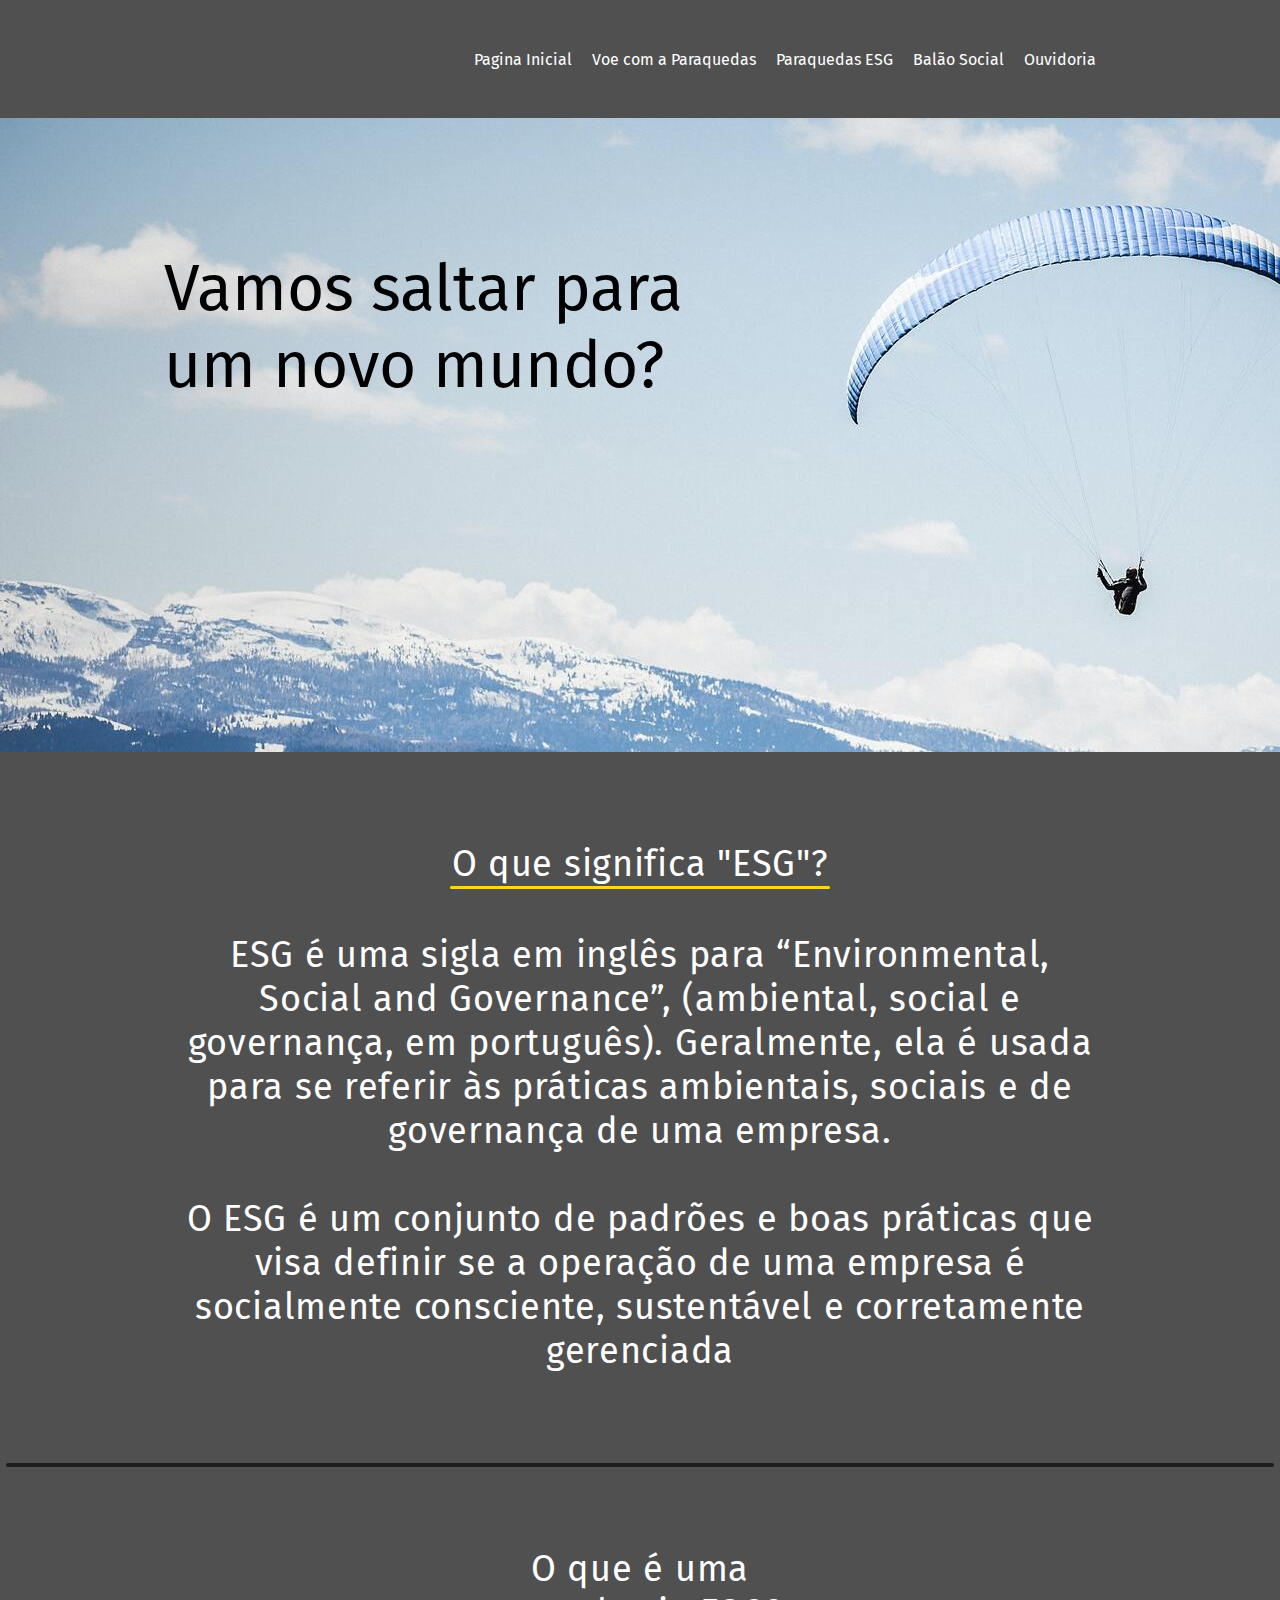
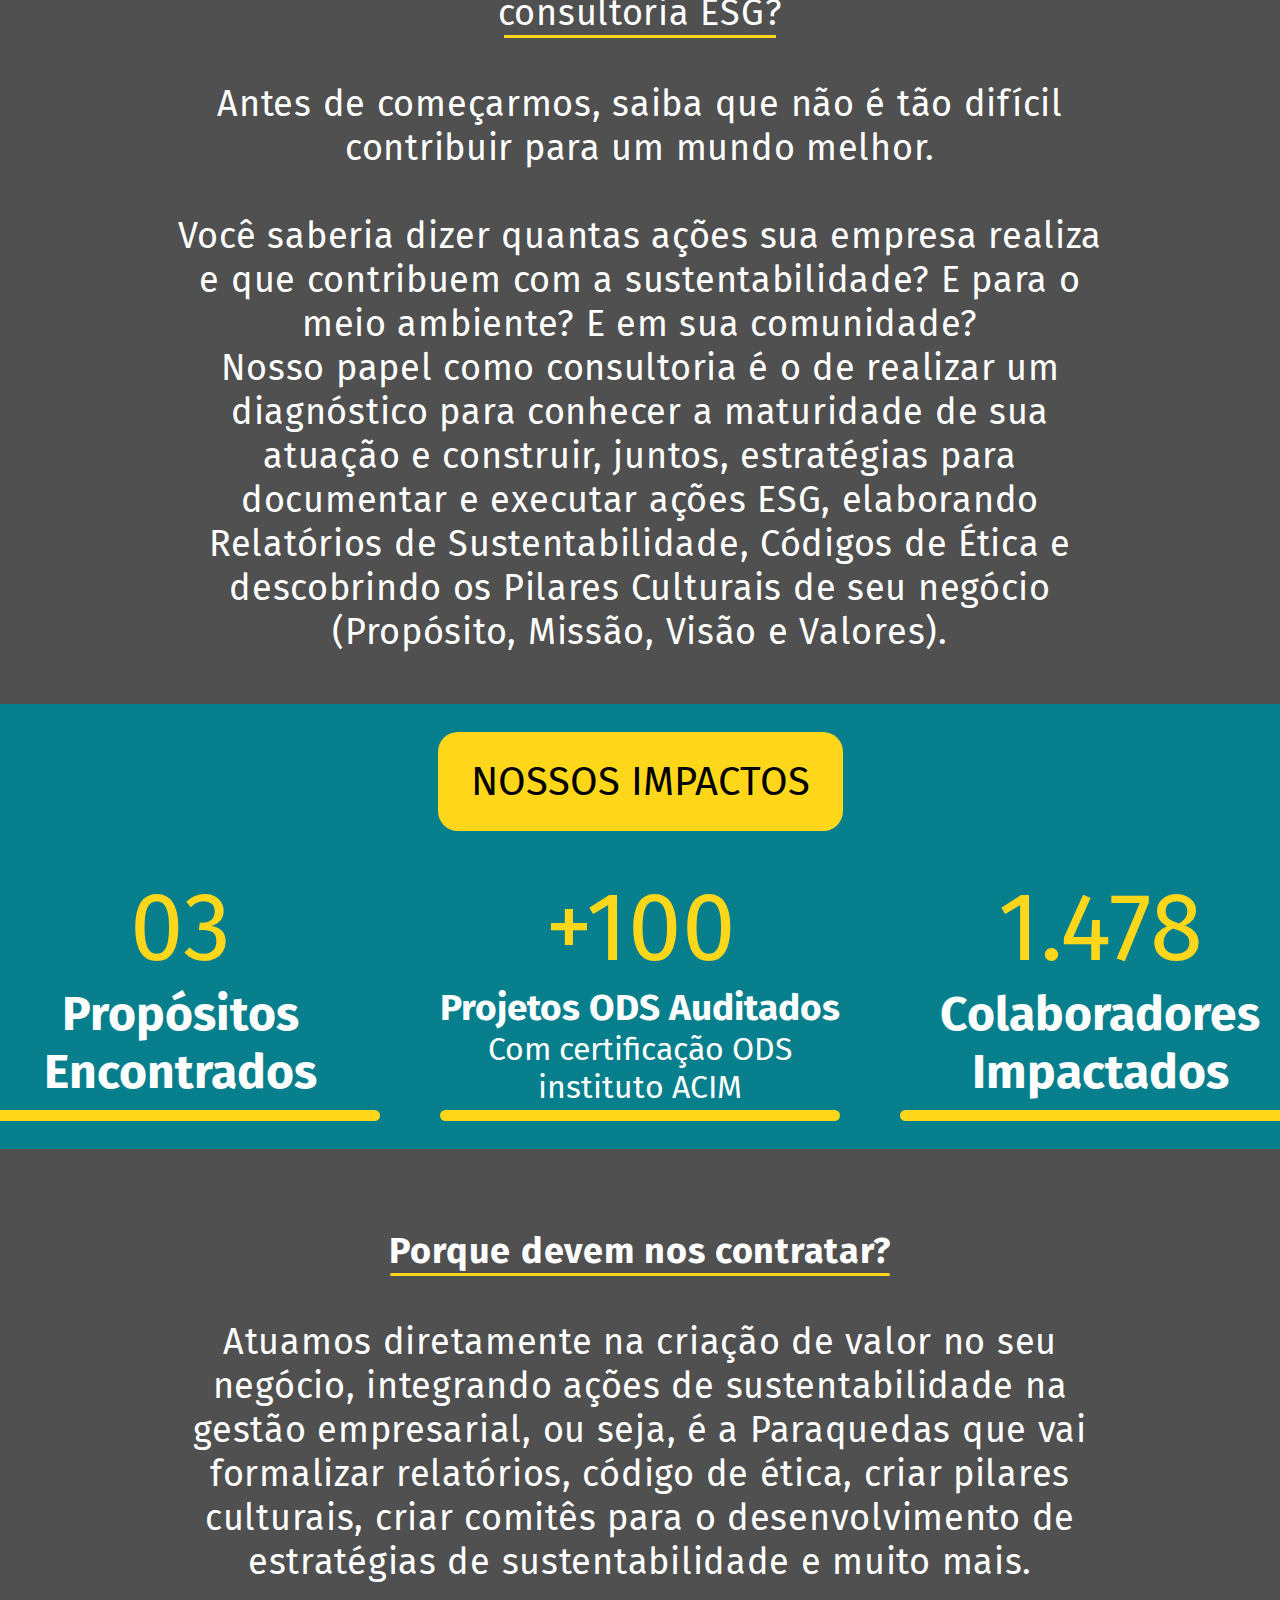
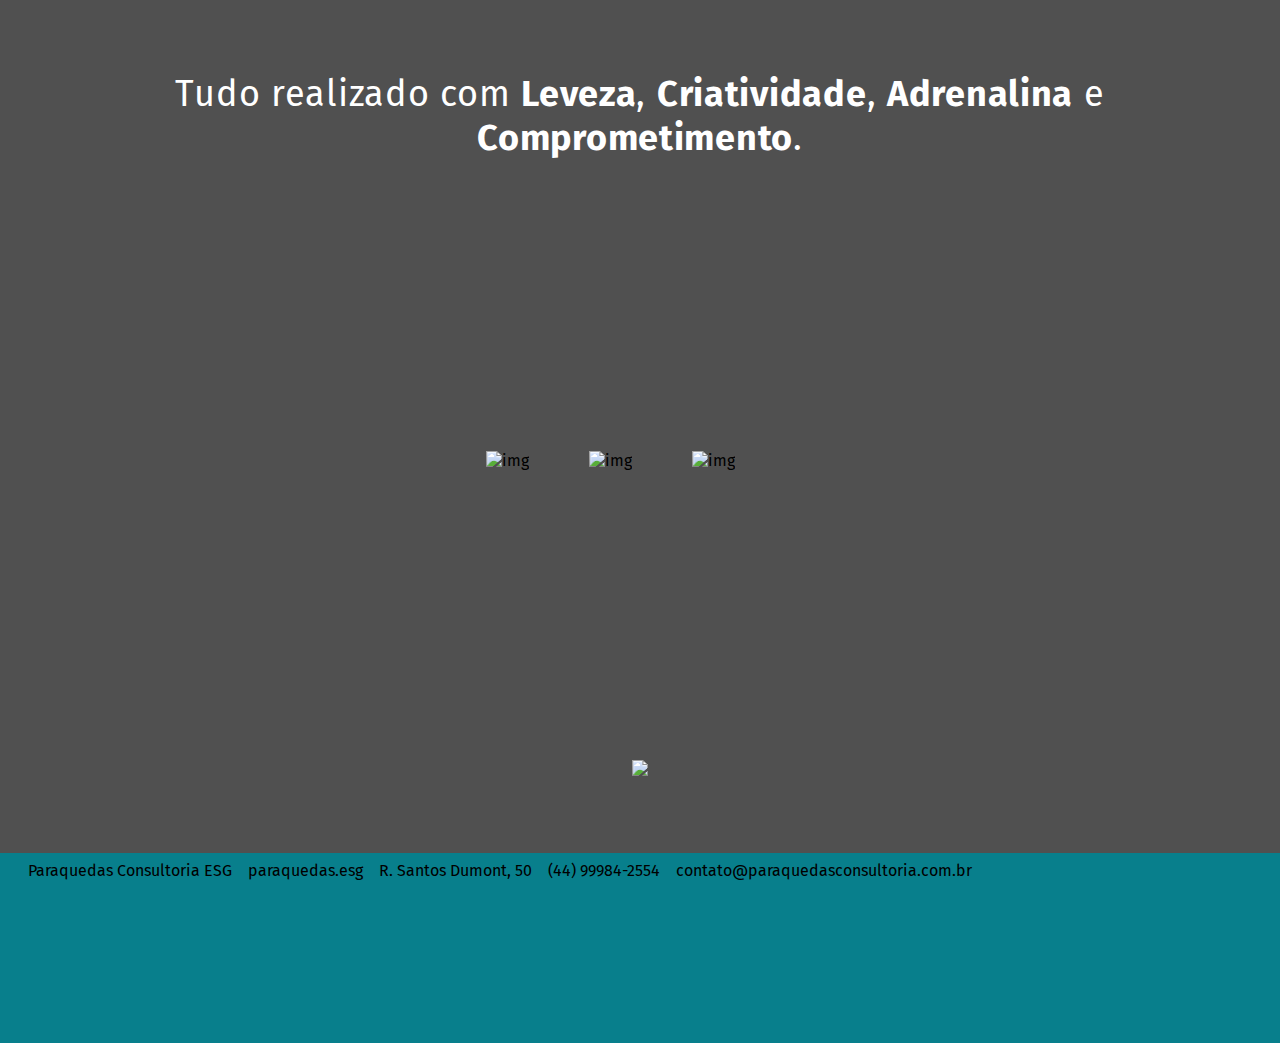
==== index.html @ a4d6043f "Update index.html" ====
<!DOCTYPE html>
<html lang="en">
  <head>
    <meta charset="UTF-8" />
    <meta name="viewport" content="width=device-width, initial-scale=1.0" />
    <title>Página Inicial</title>
    <link
      rel="icon"
      type="images/x-icon"
      href="/img/teste-removebg-preview.png"
    />
    <link rel="stylesheet" type="text/css" href="script/css/style.css" />
    <link
      href="https://fonts.googleapis.com/css?family=Fira Sans"
      rel="stylesheet"
    />
    <script src="https://cdnjs.cloudflare.com/ajax/libs/tiny-slider/2.9.4/min/tiny-slider.js"></script>

    <script
      src="https://cdnjs.cloudflare.com/ajax/libs/tiny-slider/2.9.4/min/tiny-slider.js"
      integrity="sha512-j+F4W//4Pu39at5I8HC8q2l1BNz4OF3ju39HyWeqKQagW6ww3ZF9gFcu8rzUbyTDY7gEo/vqqzGte0UPpo65QQ=="
      crossorigin="anonymous"
      referrerpolicy="no-referrer"
    ></script>
    <link
      rel="stylesheet"
      href="https://cdnjs.cloudflare.com/ajax/libs/tiny-slider/2.9.4/tiny-slider.css"
    />
  </head>

  <body>
    <script src="/script/js/script.js"></script>
    <header>
      <table>
        <tr>
          <td>Pagina Inicial</td>
          <td>Voe com a Paraquedas</td>
          <td>Paraquedas ESG</td>
          <td>Balão Social</td>
          <td>Ouvidoria</td>
        </tr>
      </table>
    </header>

    <div class="imgParaq2">
      <img src="/img/imgParaq2.jpg" />
      <label id="textoParaq2"
        >Vamos saltar para <br />
        um novo mundo?</label
      >
    </div>

    <div class="textoOqESG">
      <p>
        <span class="oqESG"> O que significa "ESG"?</span>
        <span class="underlineOqESG"></span> <br />
        ESG é uma sigla em inglês para “Environmental, Social and Governance”,
        (ambiental, social e governança, em português). Geralmente, ela é usada
        para se referir às práticas ambientais, sociais e de governança de uma
        empresa. <br /><br />
        O ESG é um conjunto de padrões e boas práticas que visa definir se a
        operação de uma empresa é socialmente consciente, sustentável e
        corretamente gerenciada
      </p>
    </div>

    <div class="espacador"></div>

    <div class="textoConsultESG">
      <p>
        <span class="oqESG">
          O que é uma <br />
          consultoria ESG?</span
        >
        <span class="underlineConsultESG"></span> <br />
        Antes de começarmos, saiba que não é tão difícil contribuir para um
        mundo melhor.<br /><br />
        Você saberia dizer quantas ações sua empresa realiza e que contribuem
        com a sustentabilidade? E para o meio ambiente? E em sua comunidade?<br />Nosso
        papel como consultoria é o de realizar um diagnóstico para conhecer a
        maturidade de sua atuação e construir, juntos, estratégias para
        documentar e executar ações ESG, elaborando Relatórios de
        Sustentabilidade, Códigos de Ética e descobrindo os Pilares Culturais de
        seu negócio (Propósito, Missão, Visão e Valores).
      </p>
    </div>

    <div class="impactos">
      <div class="recAmarelo">
        <!-- retangulo amarelo-->
        <div class="titRec">NOSSOS IMPACTOS</div>
        <!--titulo do retangulo-->
      </div>
      <div class="espacadores">
        <div class="espacadorImpac1">
          <div class="numeros1">03</div>
          <div class="infoNumeros1">Propósitos Encontrados</div>
        </div>
        <div class="espacadorImpac2">
          <div class="numeros2">+100</div>
          <div class="infoNumeros2">
            <span class="tamanhoFonte1">Projetos ODS Auditados<br /></span>
            <span class="tamanhoFonte2"
              >Com certificação ODS instituto ACIM</span
            >
          </div>
        </div>
        <div class="espacadorImpac3">
          <div class="numeros3">1.478</div>
          <div class="infoNumeros3">Colaboradores Impactados</div>
        </div>
      </div>
    </div>
    <div class="pqContratar">
      <p>
        <span class="oqESG"> <b>Porque devem nos contratar?</b></span>
        <span class="underlinePqContratar"></span><br />
        Atuamos diretamente na criação de valor no seu negócio, integrando ações
        de sustentabilidade na gestão empresarial, ou seja, é a Paraquedas que
        vai formalizar relatórios, código de ética, criar pilares culturais,
        criar comitês para o desenvolvimento de estratégias de sustentabilidade
        e muito mais.<br /><br /><br />
        Tudo realizado com <b>Leveza</b>, <b>Criatividade</b>,
        <b>Adrenalina</b> e <b>Comprometimento</b>.
      </p>
    </div>

      <div class="carousel">
        <img src="/img/avaliacaoCasaSold.png" alt="img" />
        <img src="/img/avaliacaoTerapeutas.png" alt="img" />
        <img src="/img/avaliacaoRoup.png" alt="img" />
      </div>

    <div class="nossosClientes">
      <img src="/img/clientes.png">
    </div>

    <footer>
      <table>
        <tr class="footer">
          <td>Paraquedas Consultoria ESG</td>
          <td>paraquedas.esg</td>
          <td>R. Santos Dumont, 50</td>
          <td>(44) 99984-2554</td>
          <td>contato@paraquedasconsultoria.com.br</td>
        </tr>
      </table>
    </footer>
  </body>
</html>
---- script/css/style.css ----
* {
  margin: 0;
  padding: 0;
  font-family: Fira Sans;
  box-sizing: border-box;
}

html {
  background-color: #505050;
}

header {
  background-color: #505050;
  width: 100%;
  height: 118px;
  align-items: center;
  justify-content: flex-end;
  display: flex;
  color: #fff;
}

.imgParaq2 {
  width: 100%;
  height: 634px;
  overflow: hidden;
}

#textoParaq2 {
  position: absolute;
  font-size: 64px;
  left: 164px;
  top: 250px;
}

table {
  border-collapse: separate;
  border-spacing: 20px 0;
  margin: 0 164px 0 0;
  font-size: 16px;
}

.textoOqESG {
  display: flex;
  width: auto;
  height: auto;
  flex-direction: column;
  justify-content: center;
  flex-shrink: 0;
  color: #fff;
  text-align: center;
  font-size: 36px;
  font-style: normal;
  font-weight: 400;
  line-height: normal;
  letter-spacing: 0.72px;
  margin-top: 80px;
  margin-bottom: auto;
  margin-right: 163px;
  margin-left: 163px;
  display: inline-block; /* Faz com que a div se ajuste ao conteúdo interno */
  padding: 10px; /* Adicione preenchimento para afastar a borda do texto */
}

.underlineOqESG {
  background-color: #ffd71a;
  width: 380px;
  height: 3px;
  display: flex;
  margin: 0 auto;
  border-radius: 90px;
}

.underlinePqContratar {
  background-color: #ffd71a;
  width: 500px;
  height: 3px;
  display: flex;
  margin: 0 auto;
  border-radius: 90px;
}

.textoConsultESG,
.pqContratar {
  display: flex;
  width: auto;
  height: auto;
  flex-direction: column;
  justify-content: center;
  flex-shrink: 0;
  color: #fff;
  text-align: center;
  font-size: 36px;
  font-style: normal;
  font-weight: 400;
  line-height: normal;
  letter-spacing: 0.72px;
  margin-top: 80px;
  margin-bottom: auto;
  margin-right: 163px;
  margin-left: 163px;
}

.espacador {
  background: #1d1d1d;
  width: 1268px;
  height: 4px;
  flex-shrink: 0;
  margin: 80px auto; /* Adicione margem superior e inferior igual para centralizar */
  border-radius: 90px;
}

.underlineConsultESG {
  background-color: #ffd71a;
  width: 272px;
  height: 3px;
  display: flex;
  margin: 0 auto;
}

.impactos {
  background: #087f8c;
  width: auto;
  height: 445px;
  display: flex;
  flex-direction: column;
  align-items: center;
  position: relative;
  margin-top: 50px;
}

.titRec {
  text-align: center;
  font-size: 40px;
}

.recAmarelo {
  background: #ffd71a;
  width: 405px;
  height: 99px;
  border-radius: 20px;
  display: flex;
  margin: 0 auto;
  margin-top: 28px;
  justify-content: center;
  align-items: center;
}

.numeros1,
.numeros2,
.numeros3 {
  color: #ffd71a;
  font-size: 96px;
  margin-top: -240px;
}

.infoNumeros1,
.infoNumeros3 {
  color: #fff;
  font-size: 48px;
  font-weight: 700;
}

.infoNumeros2 {
  color: #fff;
  font-family: Fira Sans;
  font-size: 32px;
}

.tamanhoFonte1 {
  color: #fff;
  font-weight: 700;
  font-size: 37px; /**/
  text-align: center;
}
/*color: #FFF;
text-align: center;
font-family: Fira Sans;
font-size: 48px;
font-style: normal;
font-weight: 700;
line-height: normal;*/

.tamanhoFonte2 {
  color: #fff;
  font-weight: 400;
  text-align: center;
}
/*color: #FFF;
font-family: Fira Sans;
font-size: 32px;
font-style: normal;
font-weight: 400;
line-height: normal;*/

/*por enquanto nao consesegui 
deixar as duas linhas centra-
lizadas e com o tamanho, mas 
acho q vai alargar muito o espacador
para fazer caber as informacoes e vai
deixar o resto estranho, relatar depois 
para o Henrique e Kellen*/

.espacadorImpac1,
.espacadorImpac2,
.espacadorImpac3 {
  width: 400px;
  height: 11px;
  background-color: #ffd71a;
  border-radius: 20px;
  text-align: center;
  border-bottom: 100px;
}

.espacadores {
  display: flex;
  justify-content: center;
  gap: 60px;
  position: absolute;
  bottom: 0;
}
.espacadores > * {
  margin-bottom: 28px;
}

.carousel {
  display: flex;
  justify-content: center;
  align-items: center;
  margin: 100px;
  height: 400px; /* Altura desejada (ajuste conforme necessário) */
}

.carousel img {
  max-width: 100%;
  max-height: 100%;
  margin-right: 60px;
}

.nossosClientes {
  display: flex;
  justify-content: center;
  align-items: center;
  height: 90%; /* Altura desejada (ajuste conforme necessário) */
}

.nossosClientes img {
  max-width: 100%;
  max-height: 100%;
}

footer {
  background-color: #087f8c;
  width: auto;
  height: 190px;
  text-align: center;
  margin-top: 77px;
}

.footer {
  display: flex;
  flex-direction: row;
  align-items: center;
}

.footer td {
  padding: 8px; /* Ajuste conforme necessário */
}
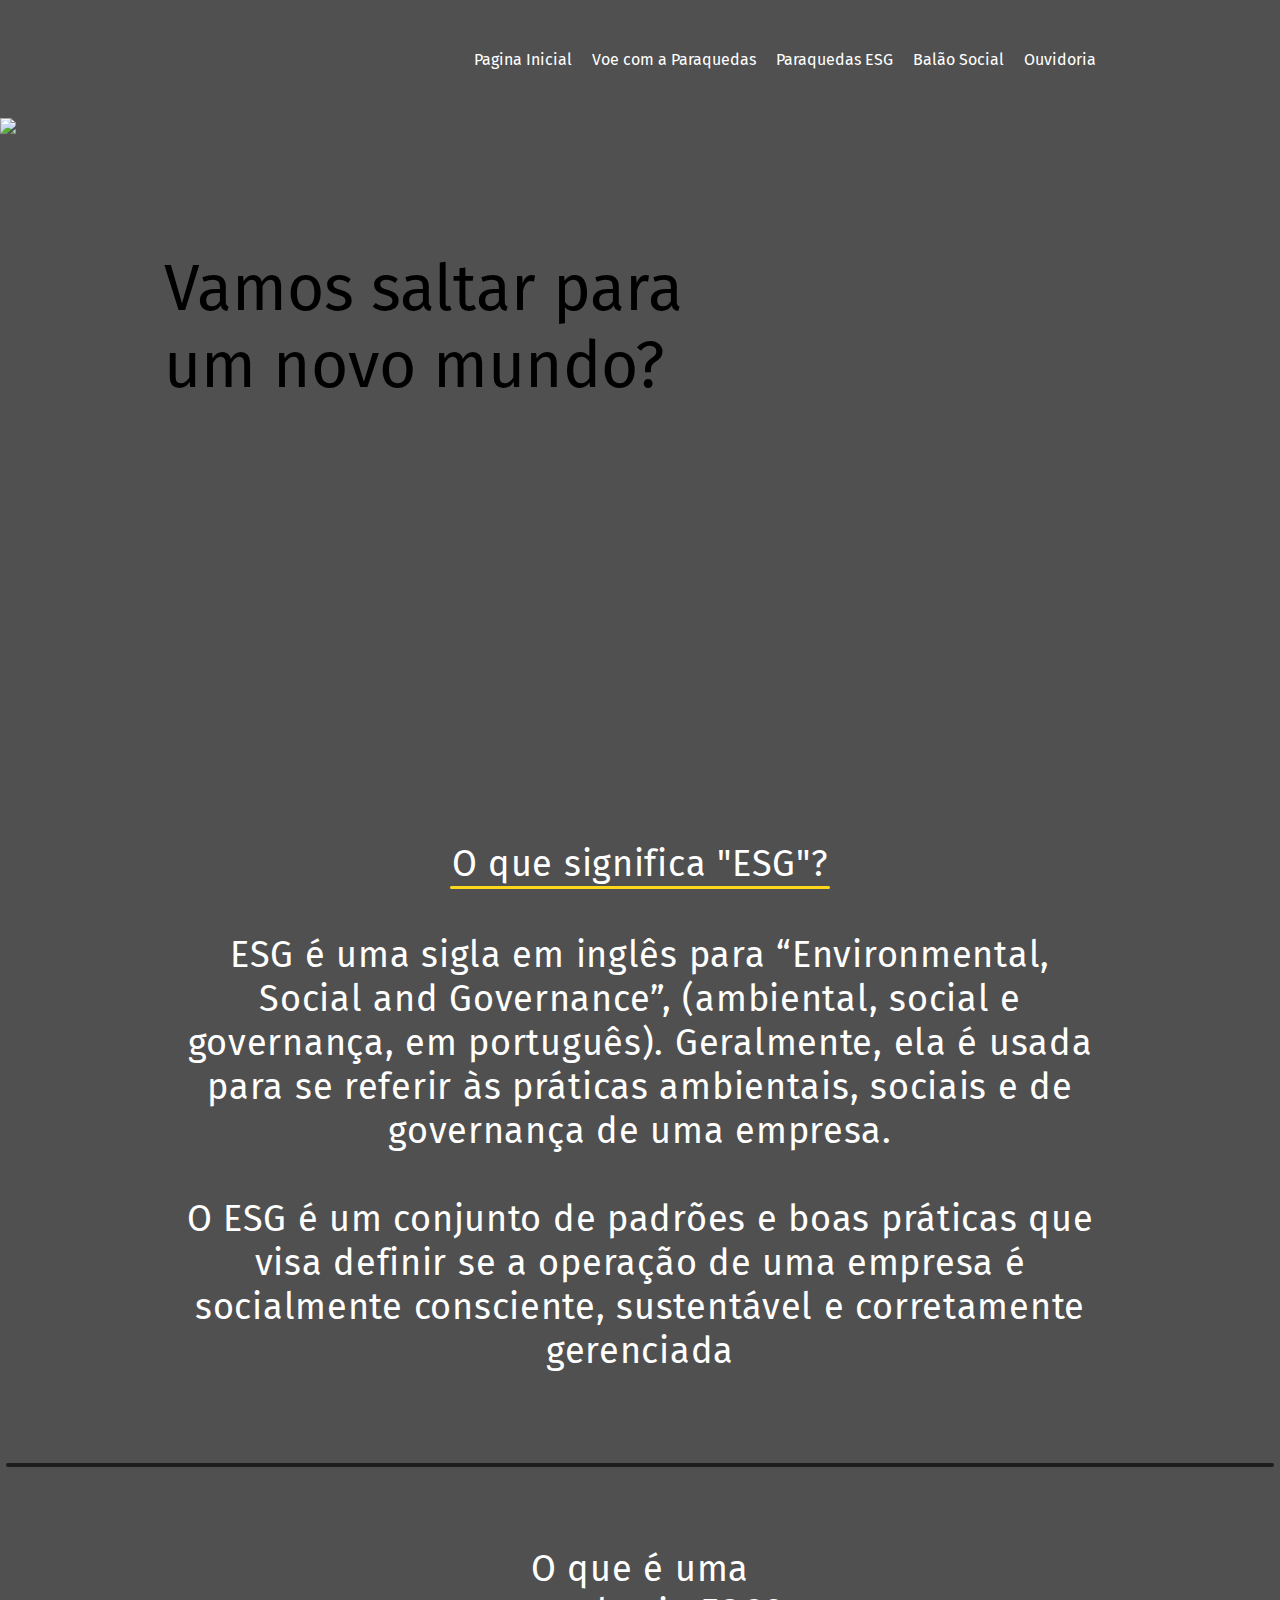
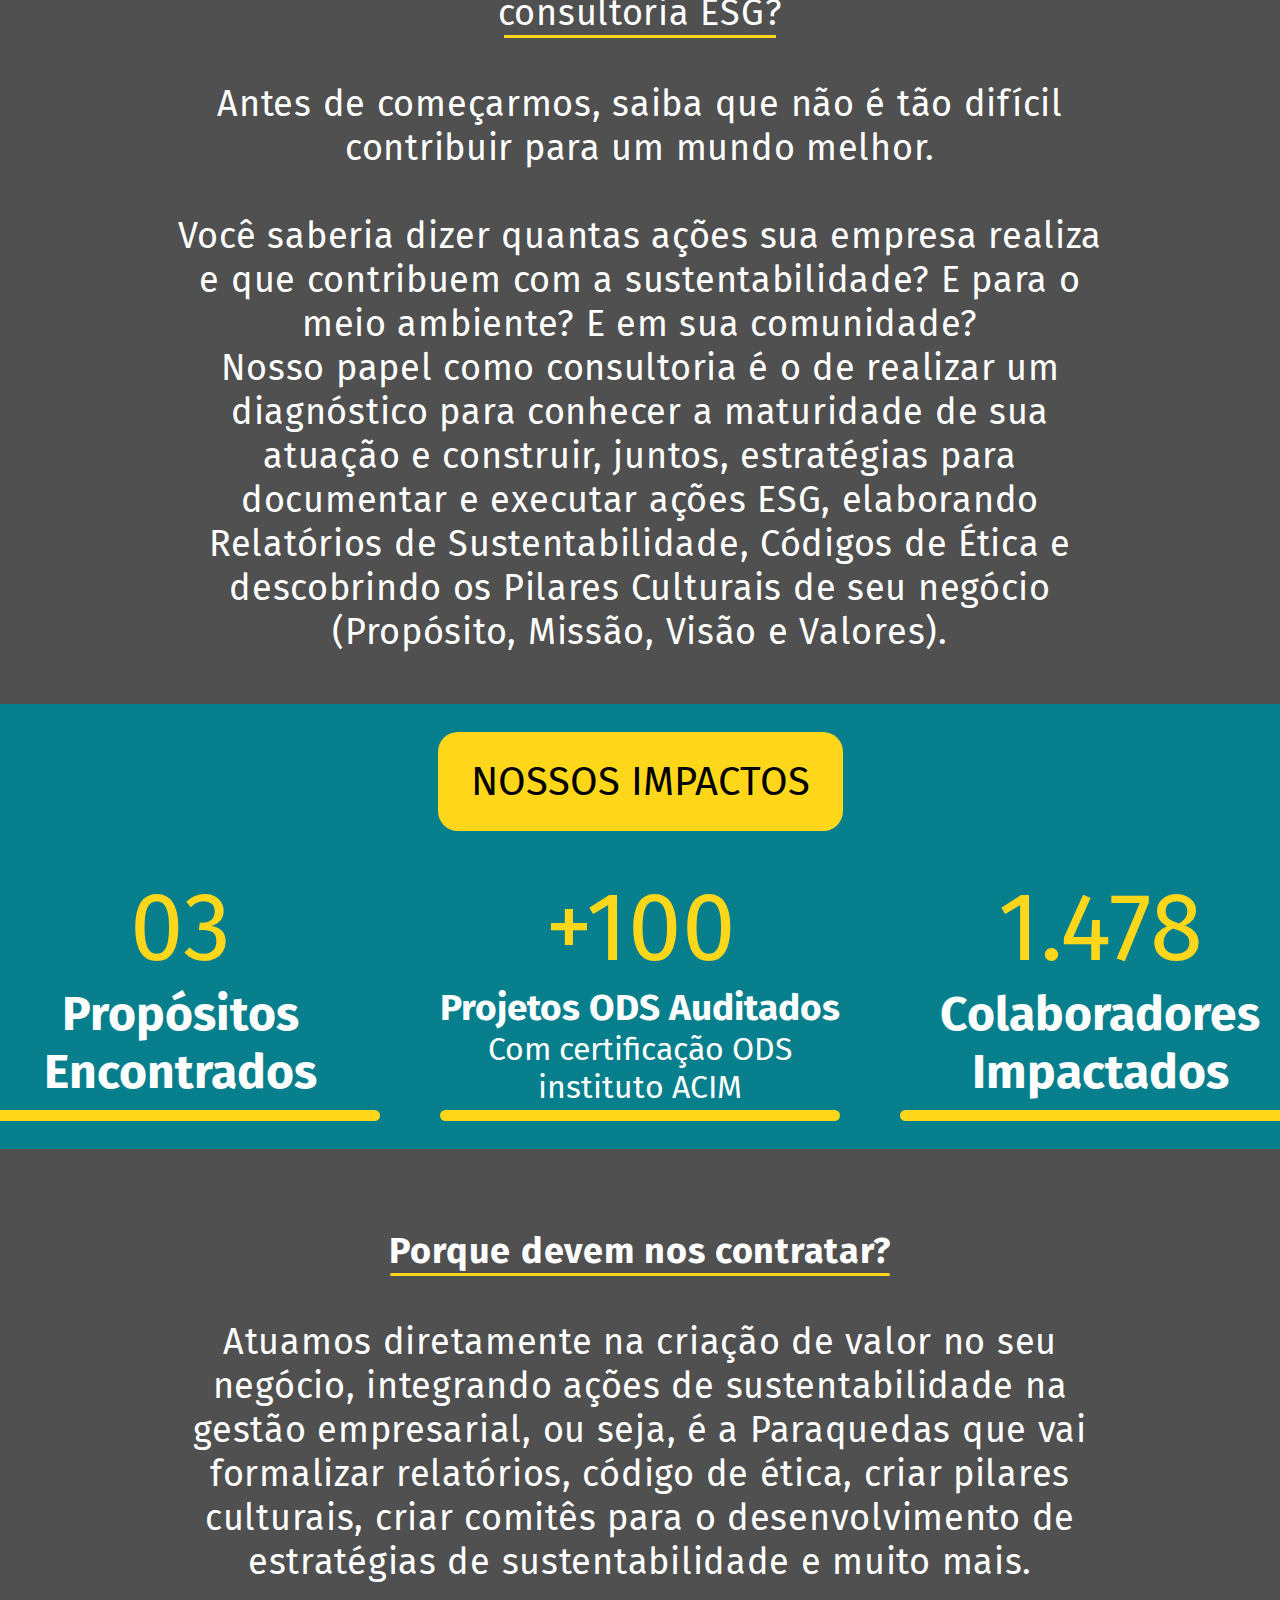
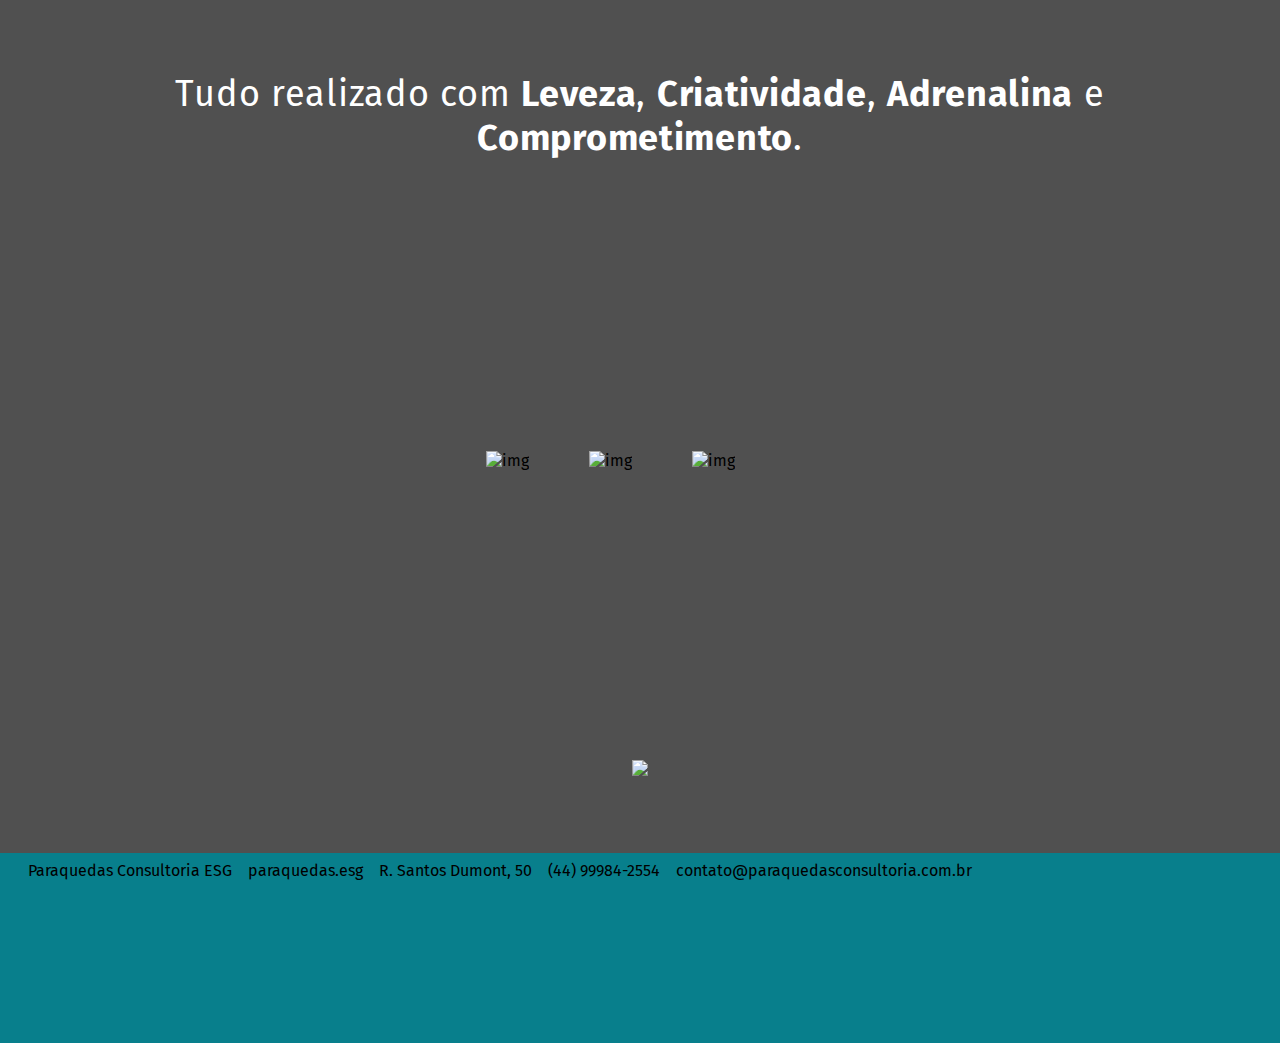
==== commit e66c10b6: "Update index.html" ====
--- a/index.html
+++ b/index.html
@@ -43,7 +43,7 @@
     </header>
 
     <div class="imgParaq2">
-      <img src="/img/imgParaq2.jpg" />
+      <img src="ParaquedasESG/img/imgParaq2.jpg" />
       <label id="textoParaq2"
         >Vamos saltar para <br />
         um novo mundo?</label
@@ -126,13 +126,13 @@
     </div>
 
       <div class="carousel">
-        <img src="/img/avaliacaoCasaSold.png" alt="img" />
-        <img src="/img/avaliacaoTerapeutas.png" alt="img" />
-        <img src="/img/avaliacaoRoup.png" alt="img" />
+        <img src="ParaquedasESG/img/avaliacaoCasaSold.png" alt="img" />
+        <img src="ParaquedasESG/img/avaliacaoTerapeutas.png" alt="img" />
+        <img src="ParaquedasESG/img/avaliacaoRoup.png" alt="img" />
       </div>
 
     <div class="nossosClientes">
-      <img src="/img/clientes.png">
+      <img src="ParaquedasESG/img/clientes.png">
     </div>
 
     <footer>
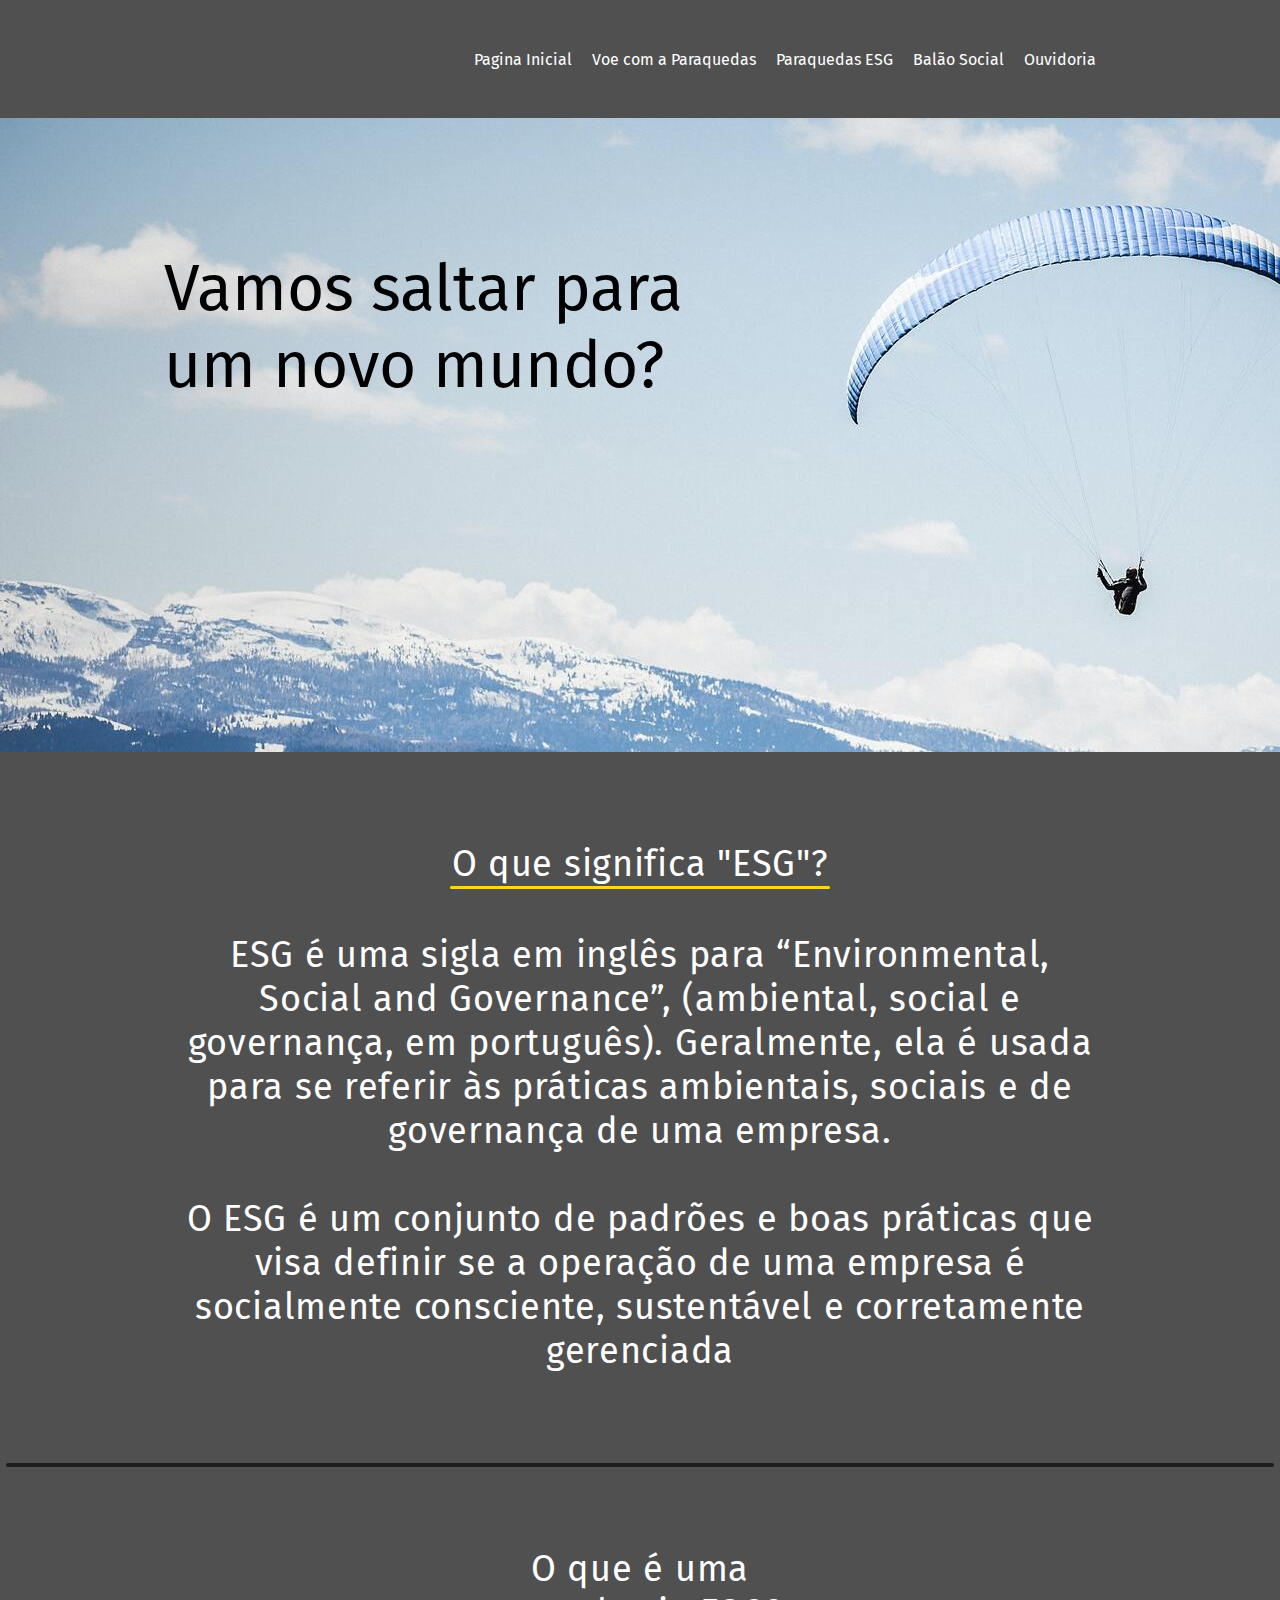
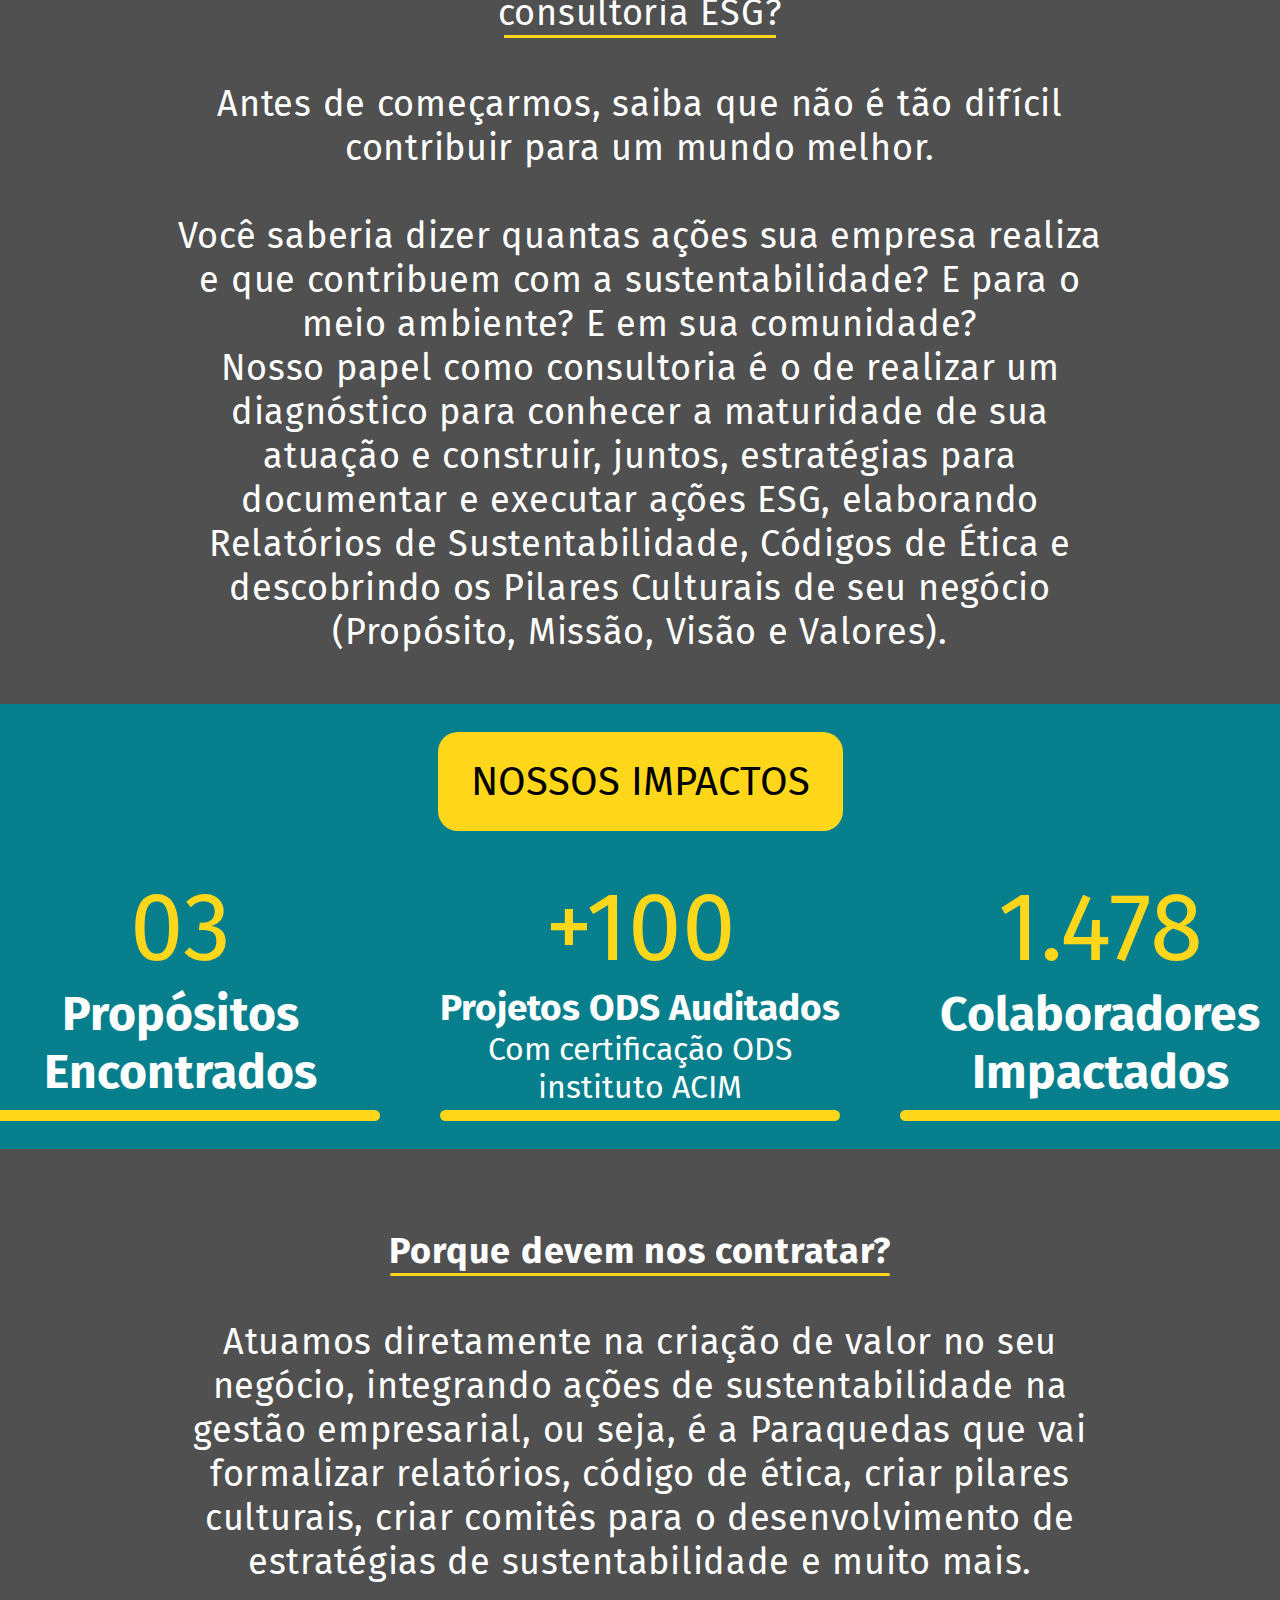
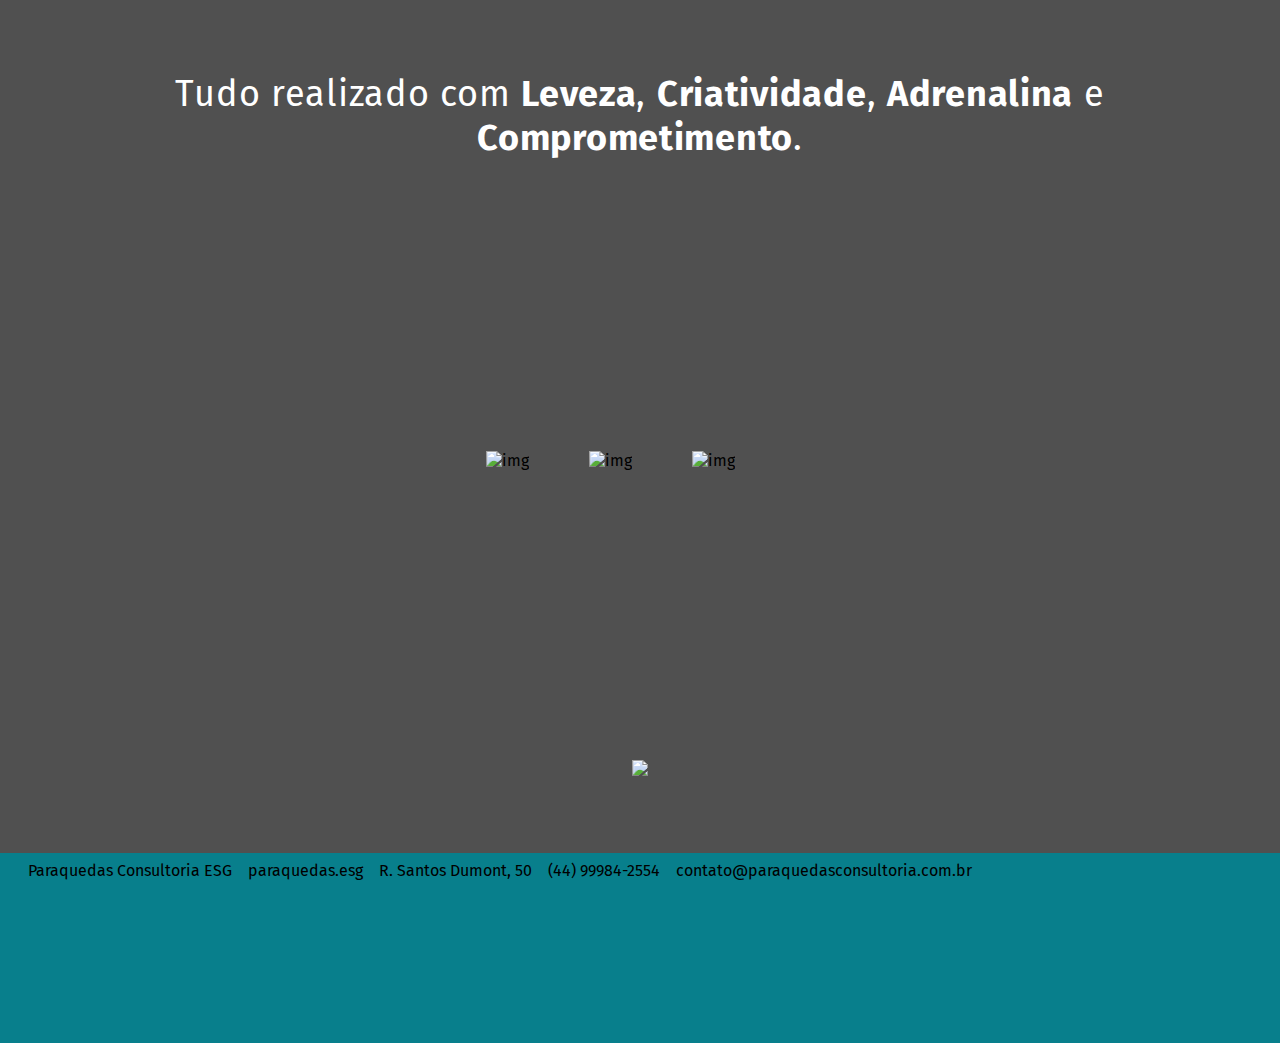
==== commit 9bbd35aa: "Update index.html" ====
--- a/index.html
+++ b/index.html
@@ -43,7 +43,7 @@
     </header>
 
     <div class="imgParaq2">
-      <img src="ParaquedasESG/img/imgParaq2.jpg" />
+      <img src="./img/imgParaq2.jpg" />
       <label id="textoParaq2"
         >Vamos saltar para <br />
         um novo mundo?</label
@@ -126,13 +126,13 @@
     </div>
 
       <div class="carousel">
-        <img src="ParaquedasESG/img/avaliacaoCasaSold.png" alt="img" />
-        <img src="ParaquedasESG/img/avaliacaoTerapeutas.png" alt="img" />
-        <img src="ParaquedasESG/img/avaliacaoRoup.png" alt="img" />
+        <img src="./img/avaliacaoCasaSold.png" alt="img" />
+        <img src="./img/avaliacaoTerapeutas.png" alt="img" />
+        <img src="./img/avaliacaoRoup.png" alt="img" />
       </div>
 
     <div class="nossosClientes">
-      <img src="ParaquedasESG/img/clientes.png">
+      <img src="./img/clientes.png">
     </div>
 
     <footer>
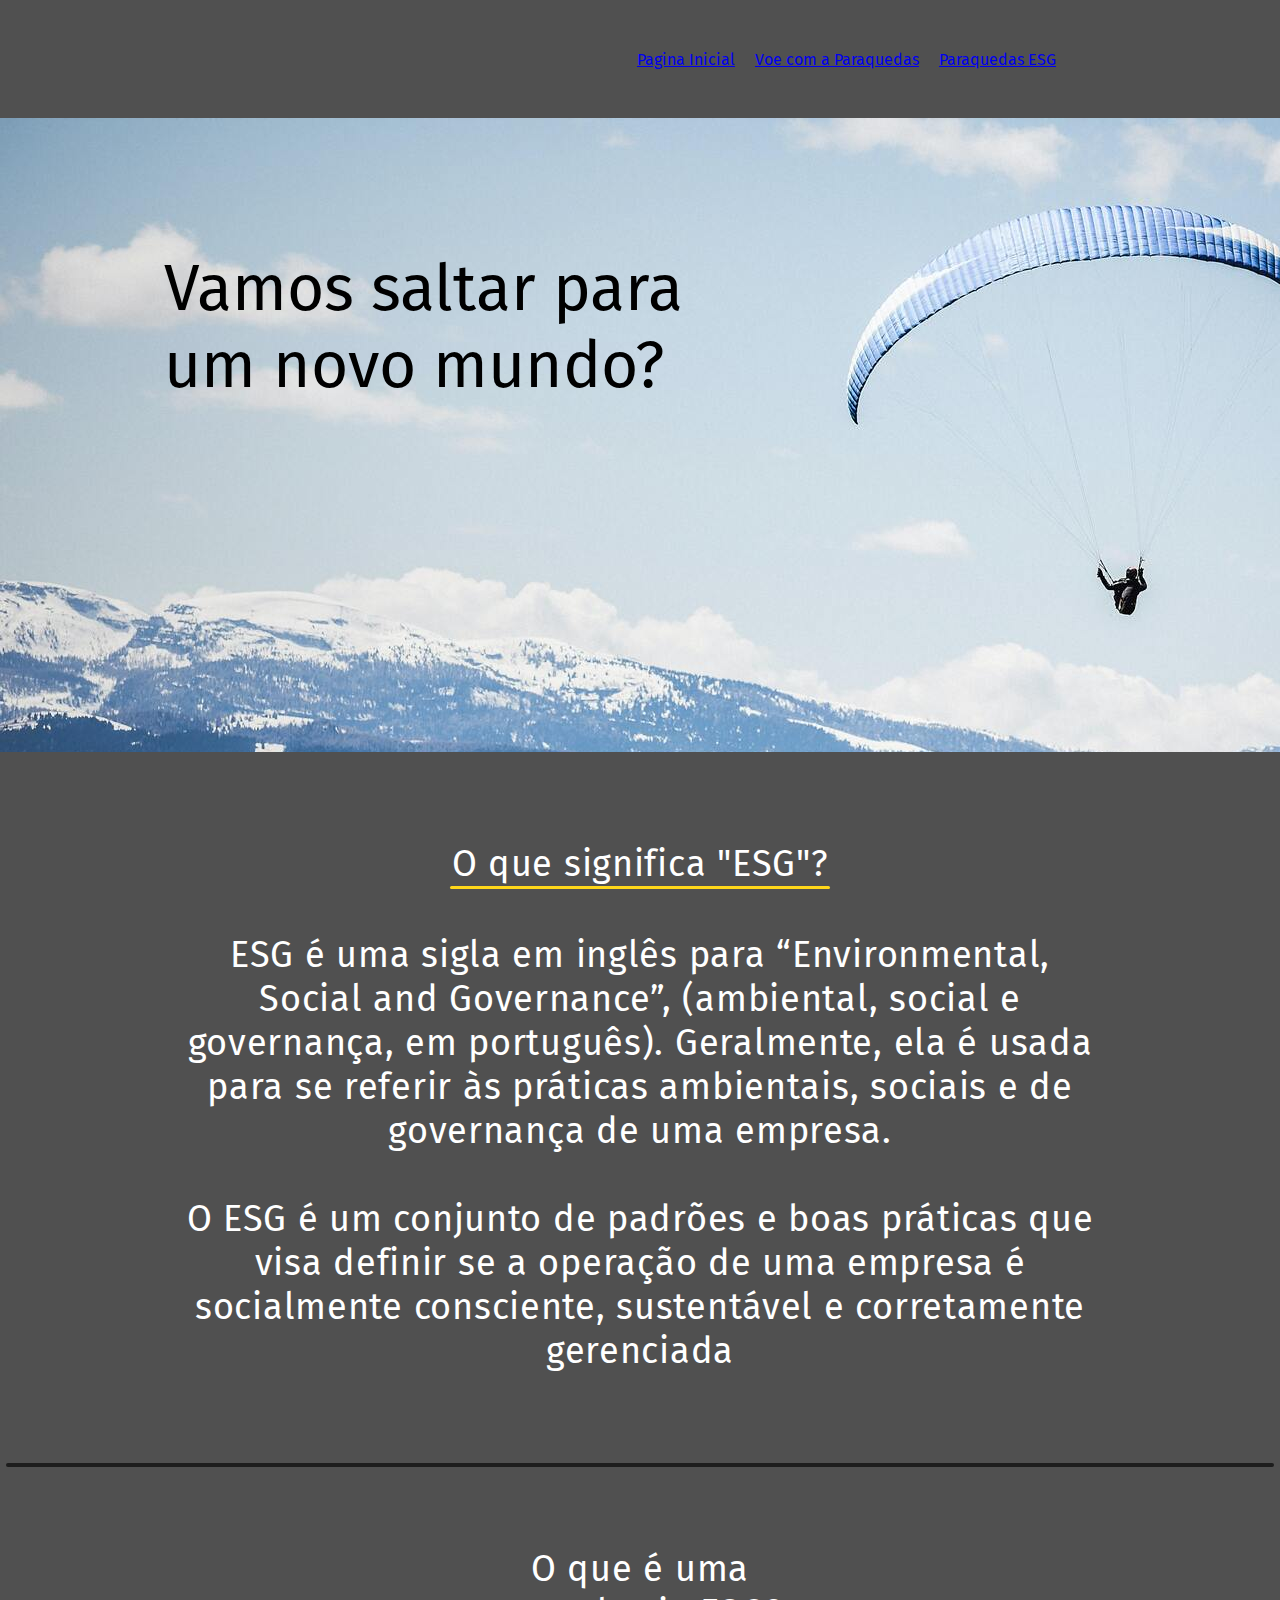
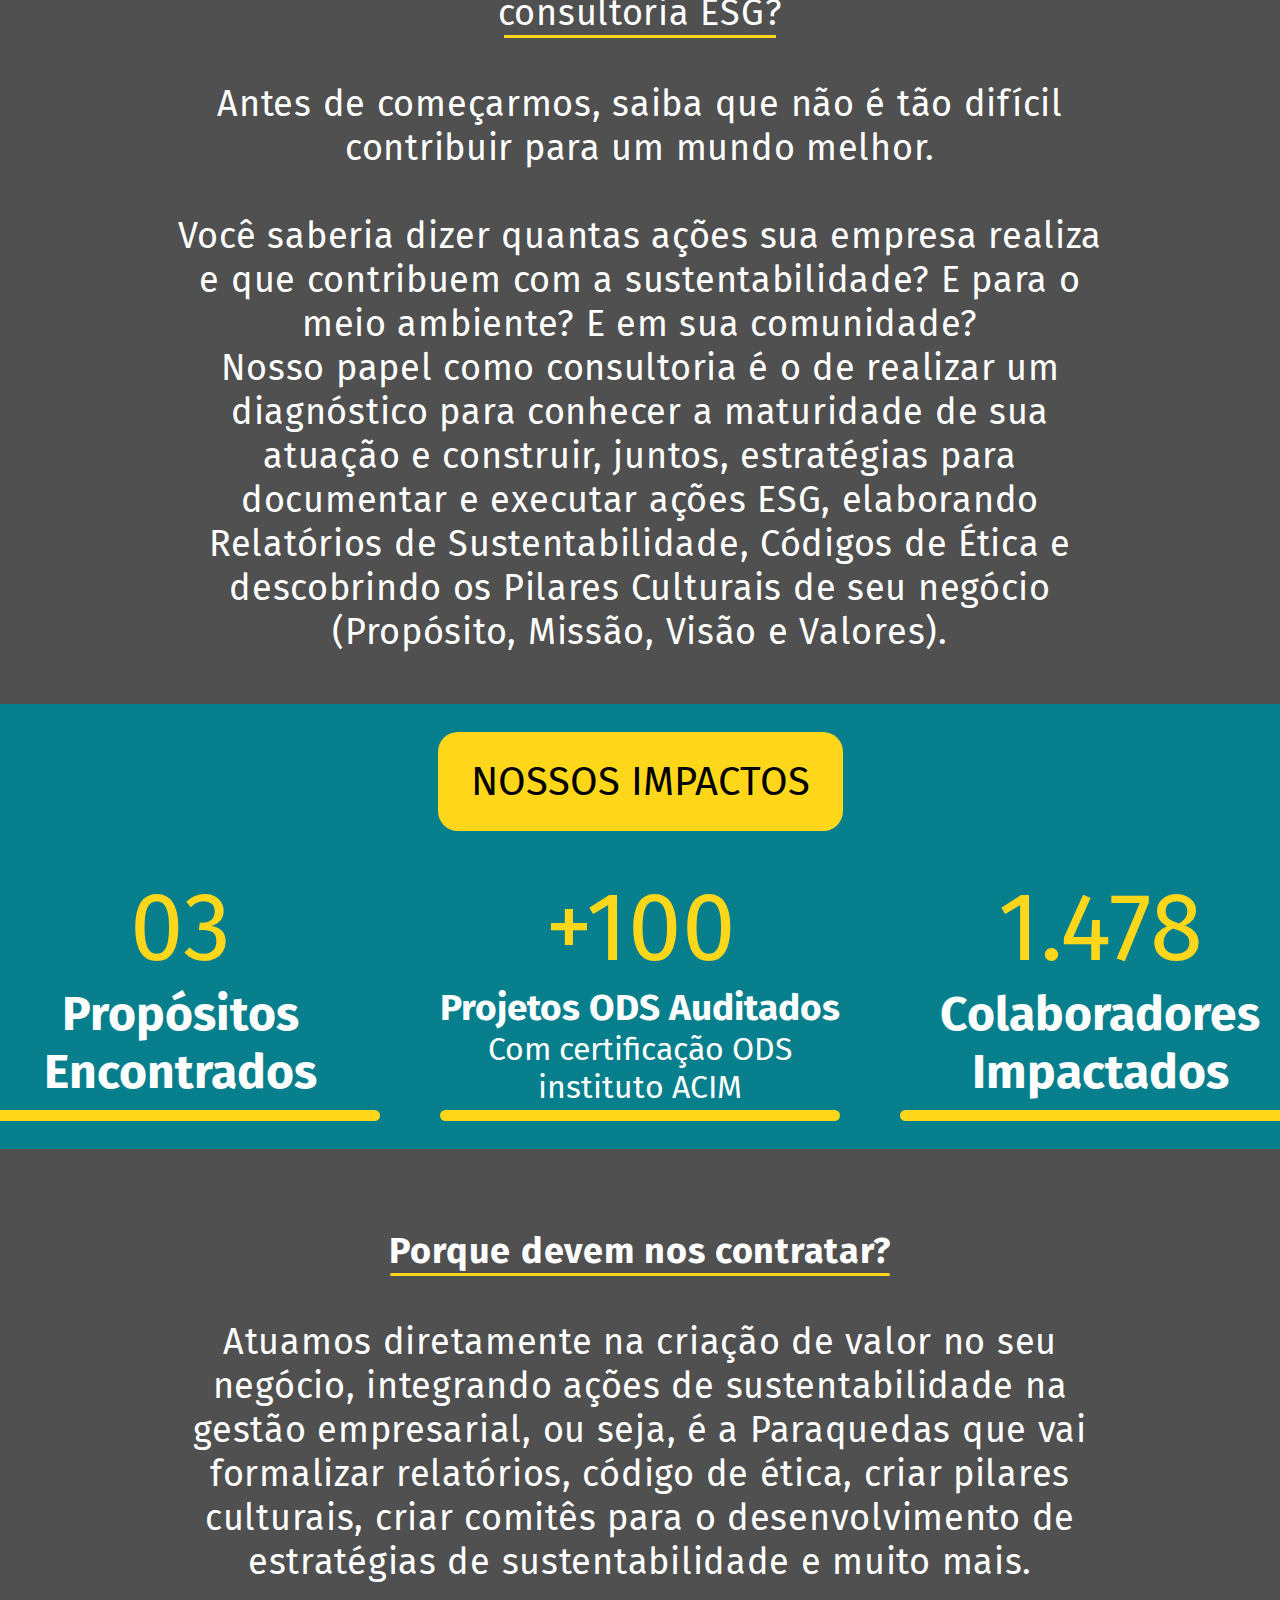
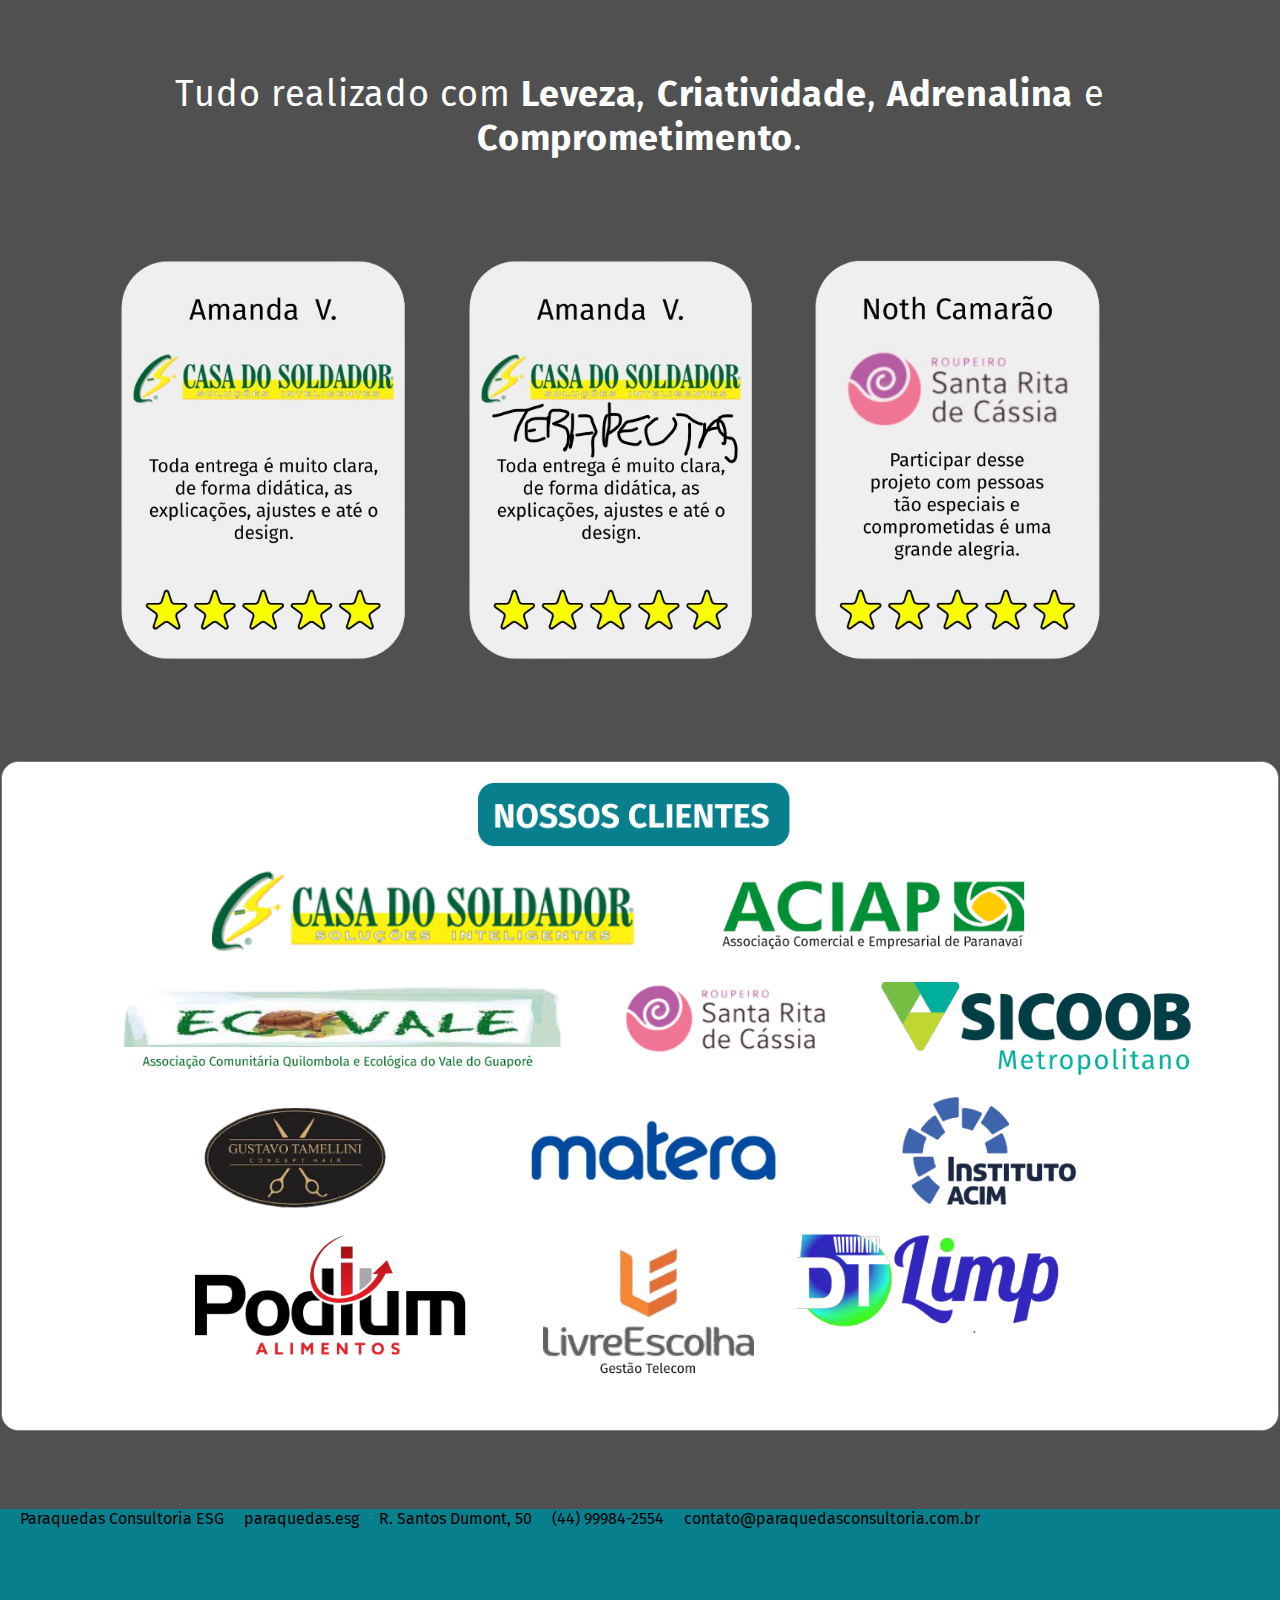
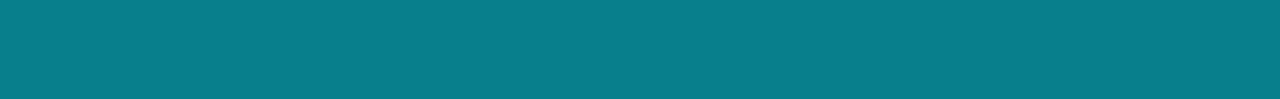
==== commit 169b0523: "Update td" ====
--- a/index.html
+++ b/index.html
@@ -9,41 +9,33 @@
       type="images/x-icon"
       href="/img/teste-removebg-preview.png"
     />
-    <link rel="stylesheet" type="text/css" href="script/css/style.css" />
+    <link rel="stylesheet" type="text/css" href="/script/css/style.css" />
     <link
       href="https://fonts.googleapis.com/css?family=Fira Sans"
       rel="stylesheet"
     />
-    <script src="https://cdnjs.cloudflare.com/ajax/libs/tiny-slider/2.9.4/min/tiny-slider.js"></script>
-
-    <script
-      src="https://cdnjs.cloudflare.com/ajax/libs/tiny-slider/2.9.4/min/tiny-slider.js"
-      integrity="sha512-j+F4W//4Pu39at5I8HC8q2l1BNz4OF3ju39HyWeqKQagW6ww3ZF9gFcu8rzUbyTDY7gEo/vqqzGte0UPpo65QQ=="
-      crossorigin="anonymous"
-      referrerpolicy="no-referrer"
-    ></script>
-    <link
-      rel="stylesheet"
-      href="https://cdnjs.cloudflare.com/ajax/libs/tiny-slider/2.9.4/tiny-slider.css"
-    />
   </head>
 
   <body>
-    <script src="/script/js/script.js"></script>
+    <!-- <script src="/script/js/script.js"></script> -->
     <header>
       <table>
         <tr>
-          <td>Pagina Inicial</td>
-          <td>Voe com a Paraquedas</td>
-          <td>Paraquedas ESG</td>
-          <td>Balão Social</td>
-          <td>Ouvidoria</td>
+          <td><a href="/index.html">Pagina Inicial</a></td>
+          <td>
+            <a href="/script/html/VoeComAParaquedas.html"
+              >Voe com a Paraquedas</a
+            >
+          </td>
+          <td><a href="/script/html/ParaquedasESG.html">Paraquedas ESG</a></td>
+          <td><a href=""></a></td>
+          <td><a href=""></a></td>
         </tr>
       </table>
     </header>
 
     <div class="imgParaq2">
-      <img src="./img/imgParaq2.jpg" />
+      <img src="/img/imgParaq2.jpg" />
       <label id="textoParaq2"
         >Vamos saltar para <br />
         um novo mundo?</label
@@ -125,19 +117,19 @@
       </p>
     </div>
 
-      <div class="carousel">
-        <img src="./img/avaliacaoCasaSold.png" alt="img" />
-        <img src="./img/avaliacaoTerapeutas.png" alt="img" />
-        <img src="./img/avaliacaoRoup.png" alt="img" />
-      </div>
+    <div class="carousel">
+      <img src="/img/avaliacaoCasaSold.png" alt="img" />
+      <img src="/img/avaliacaoTerapeutas.png" alt="img" />
+      <img src="/img/avaliacaoRoup.png" alt="img" />
+    </div>
 
     <div class="nossosClientes">
-      <img src="./img/clientes.png">
+      <img src="/img/clientes.png" />
     </div>
 
-    <footer>
+    <footer id="footer">
       <table>
-        <tr class="footer">
+        <tr>
           <td>Paraquedas Consultoria ESG</td>
           <td>paraquedas.esg</td>
           <td>R. Santos Dumont, 50</td>
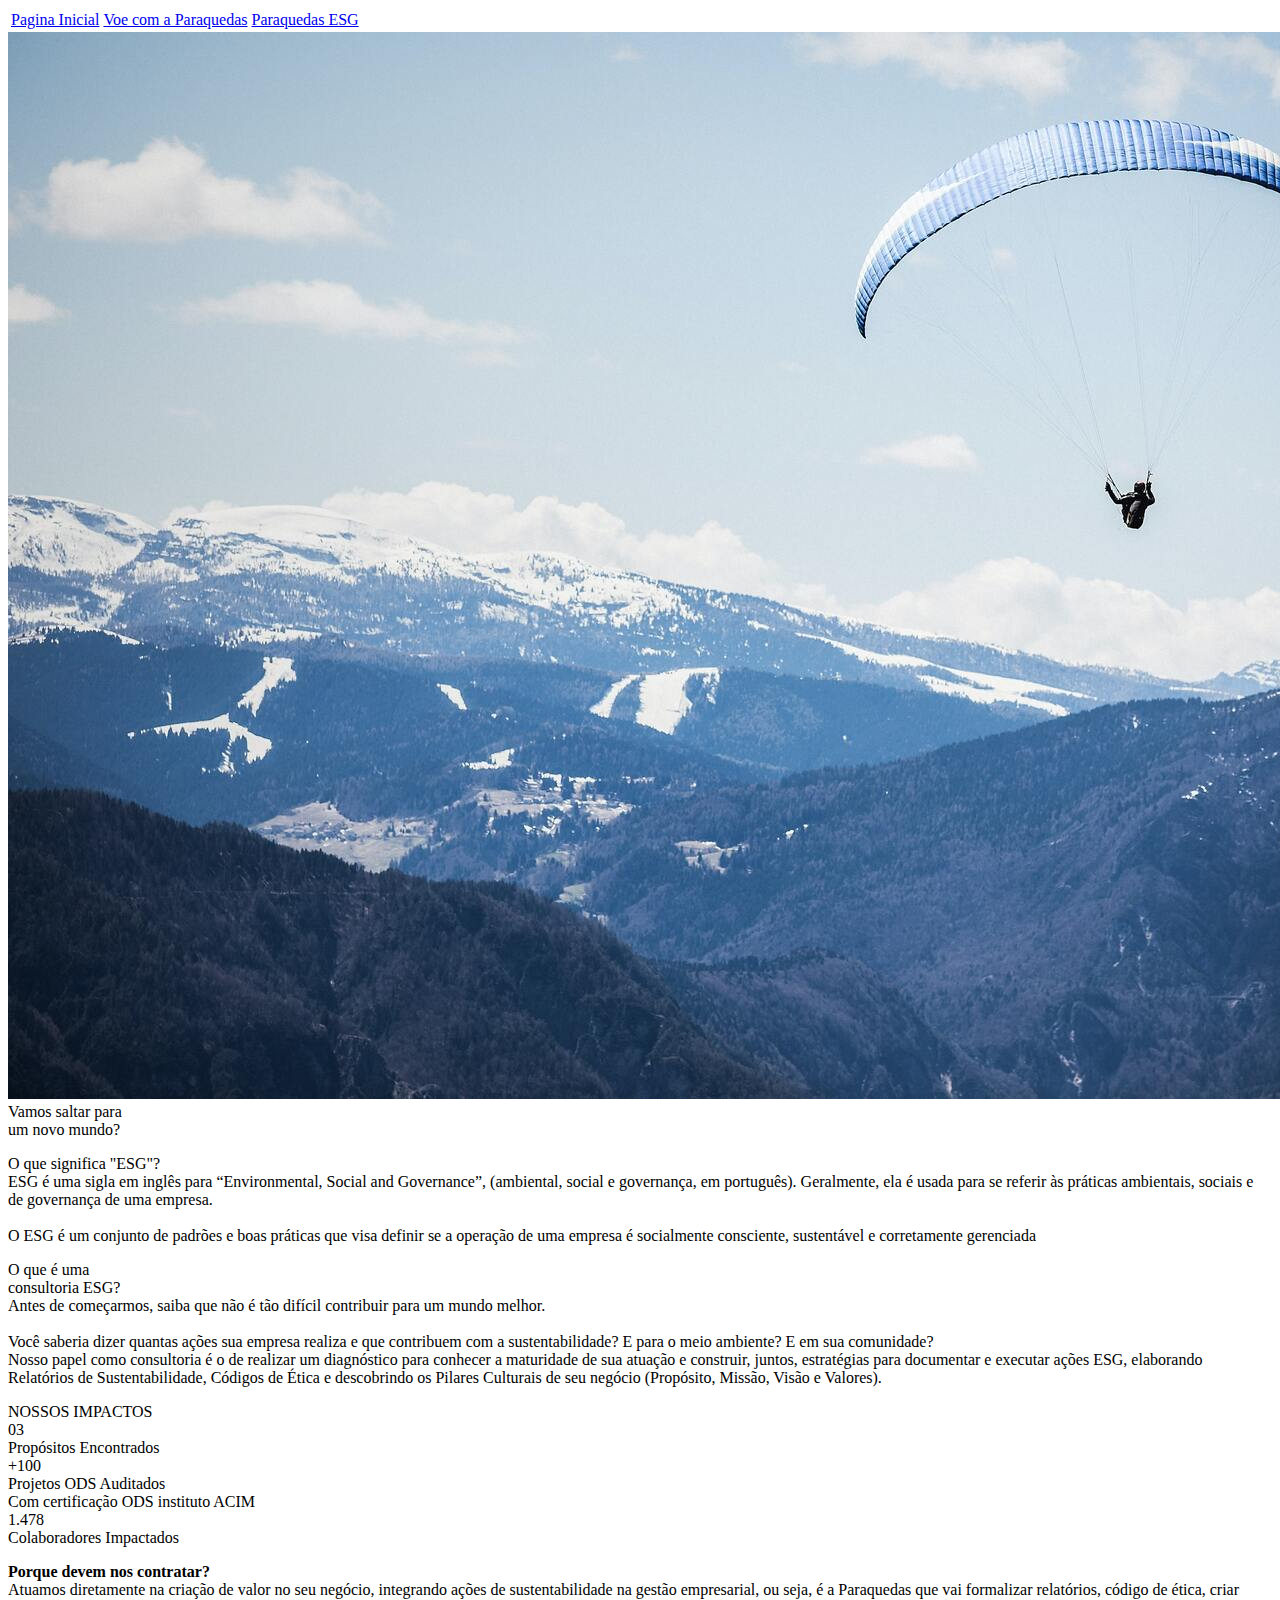
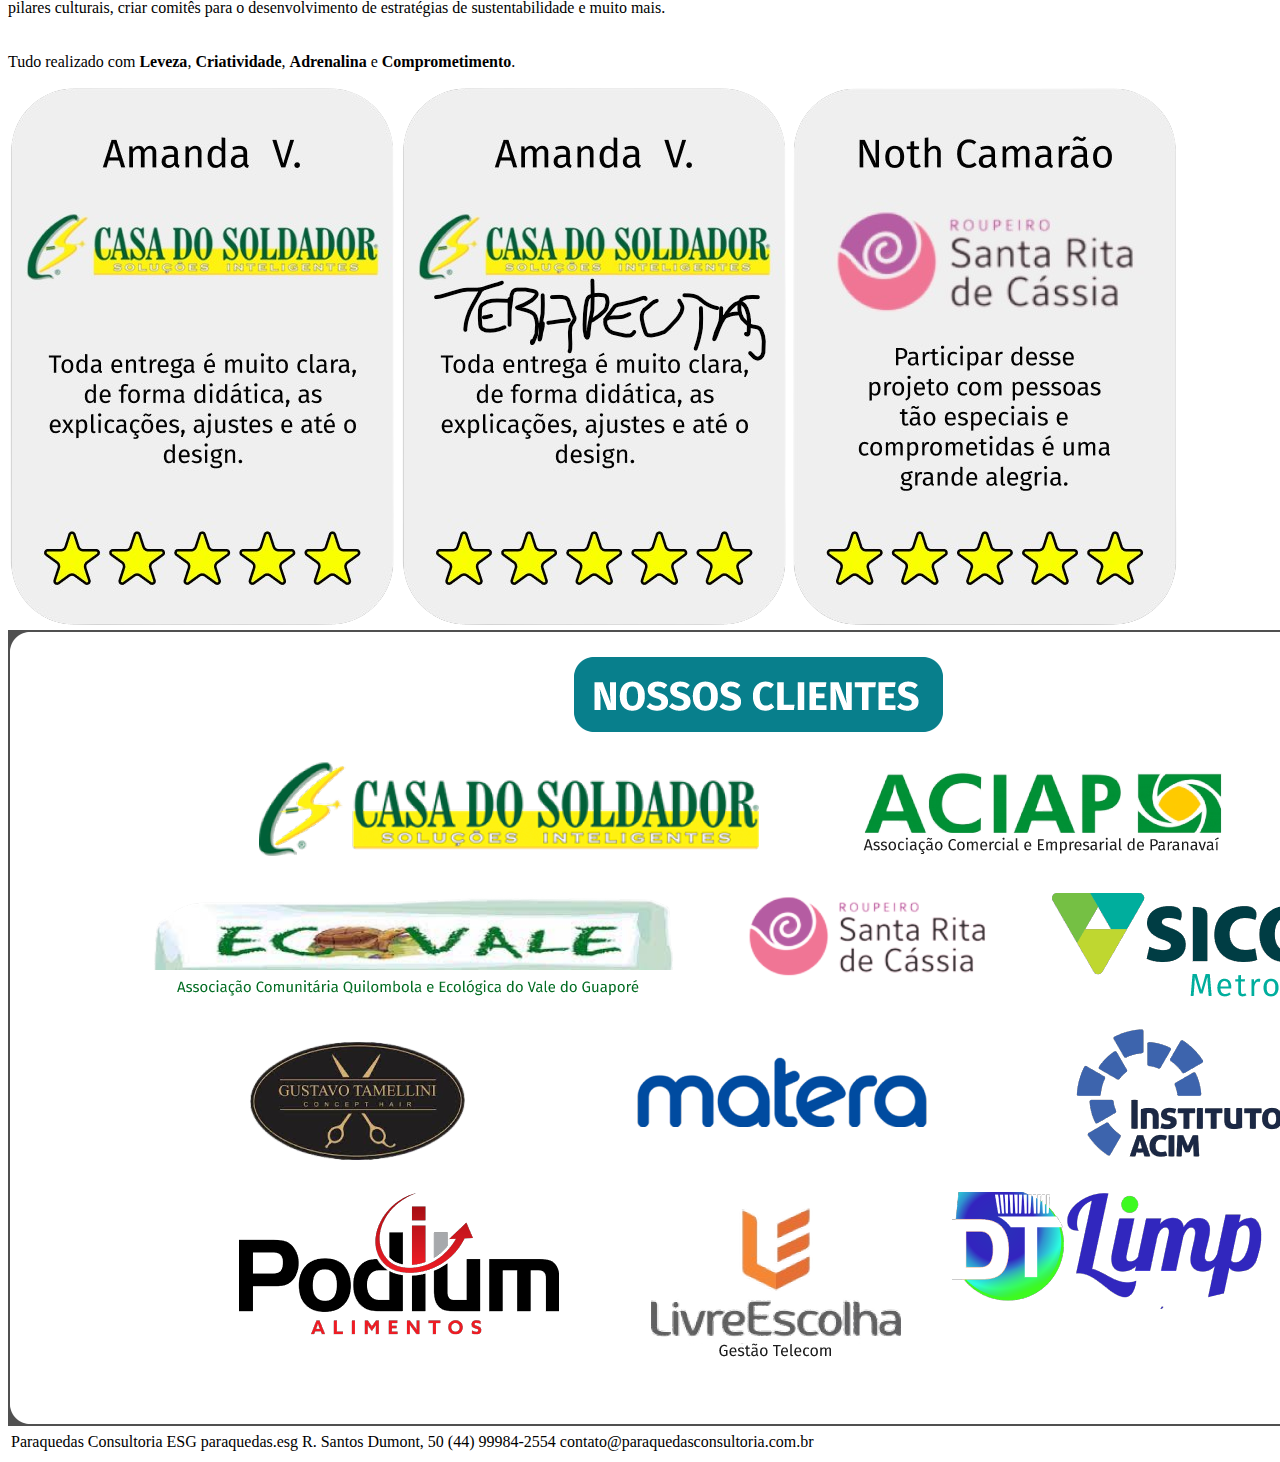
==== commit 818b9147: "Update index.html" ====
--- a/index.html
+++ b/index.html
@@ -9,7 +9,7 @@
       type="images/x-icon"
       href="/img/teste-removebg-preview.png"
     />
-    <link rel="stylesheet" type="text/css" href="/script/css/style.css" />
+    <link rel="stylesheet" type="text/css" href=".script/css/style.css" />
     <link
       href="https://fonts.googleapis.com/css?family=Fira Sans"
       rel="stylesheet"
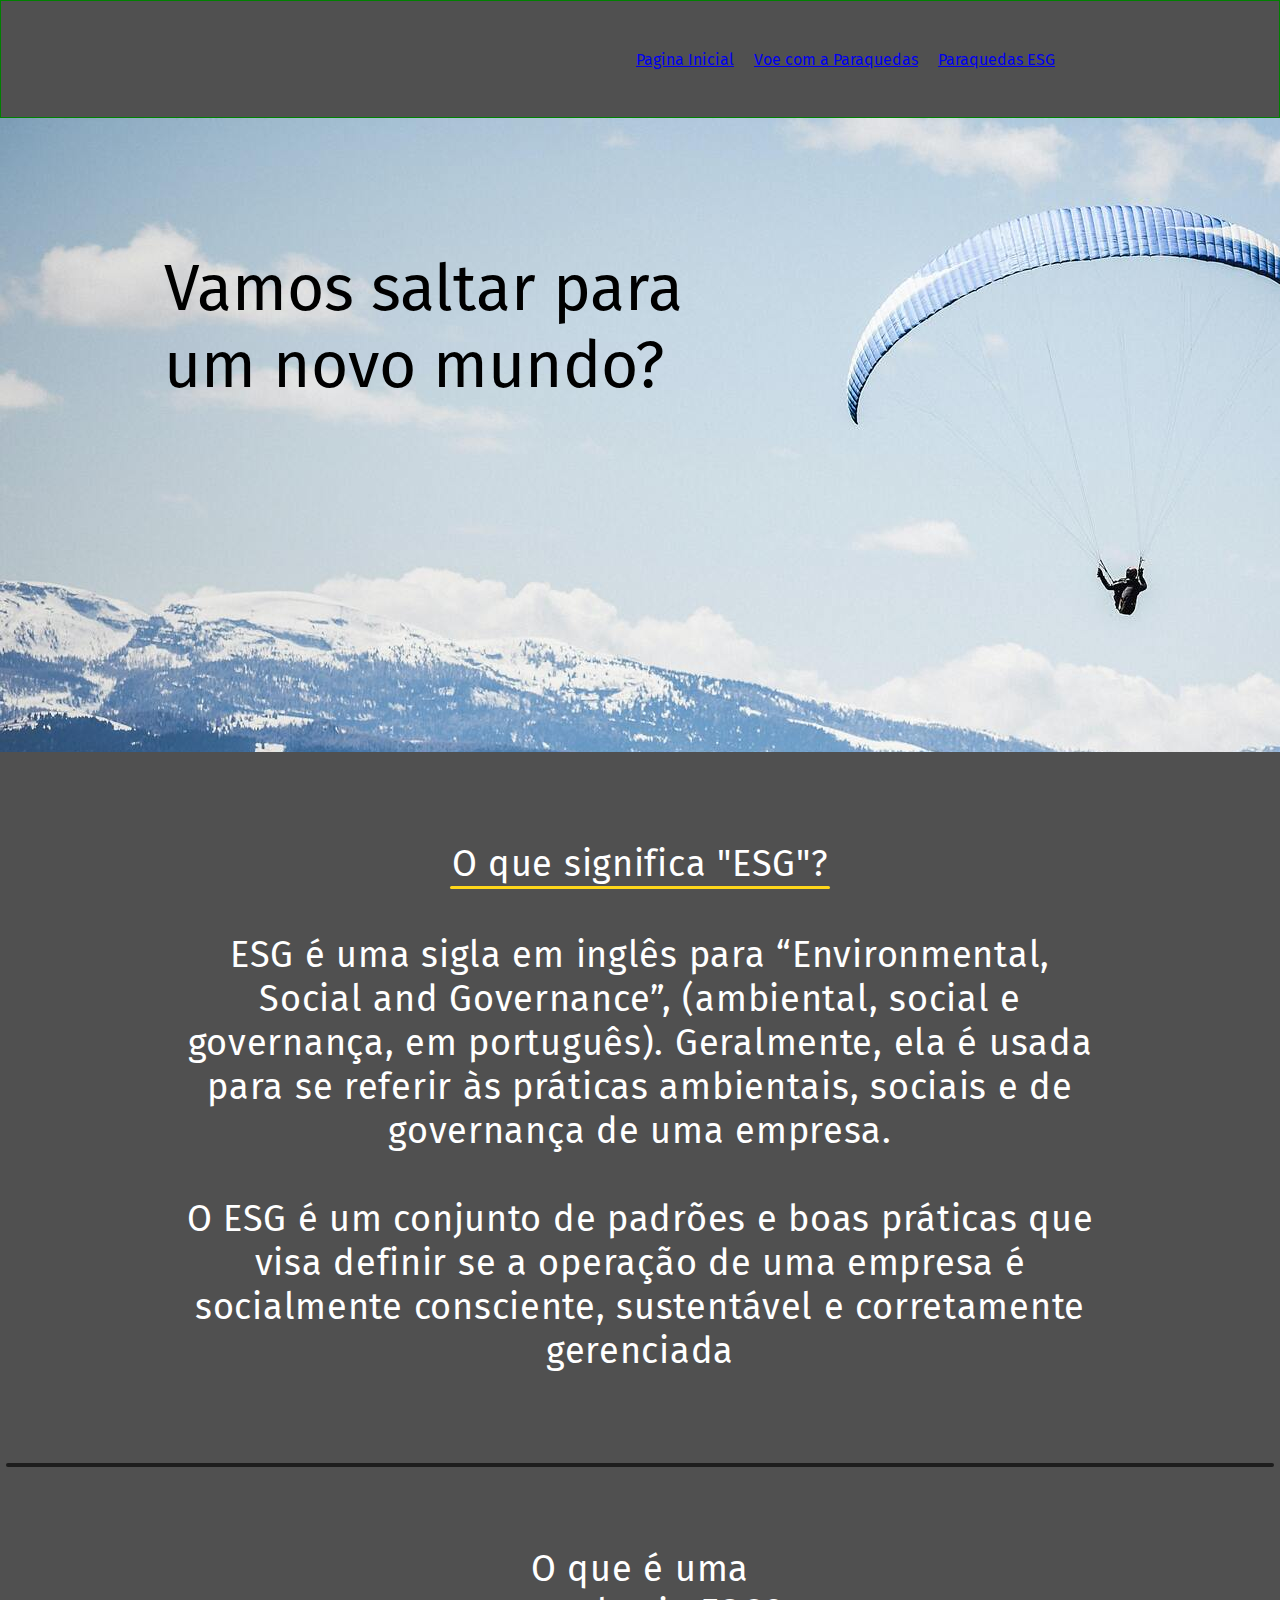
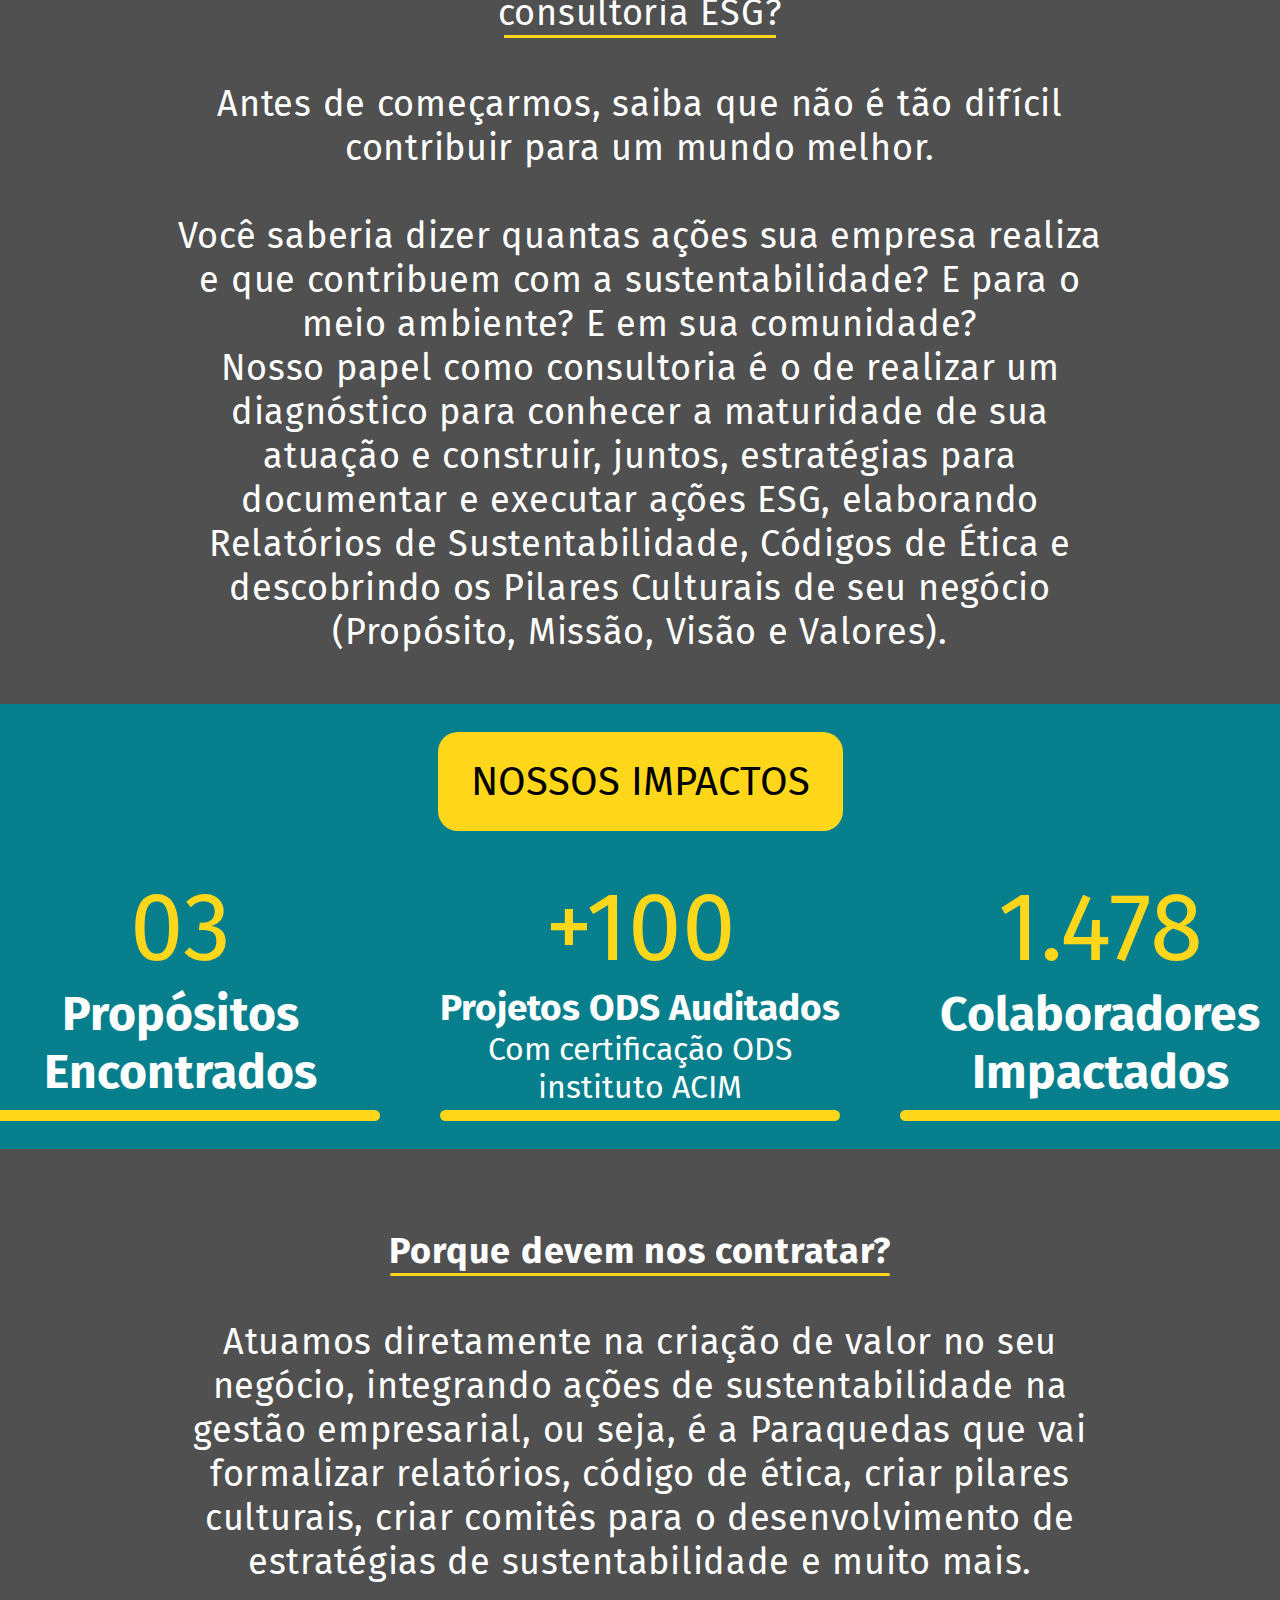
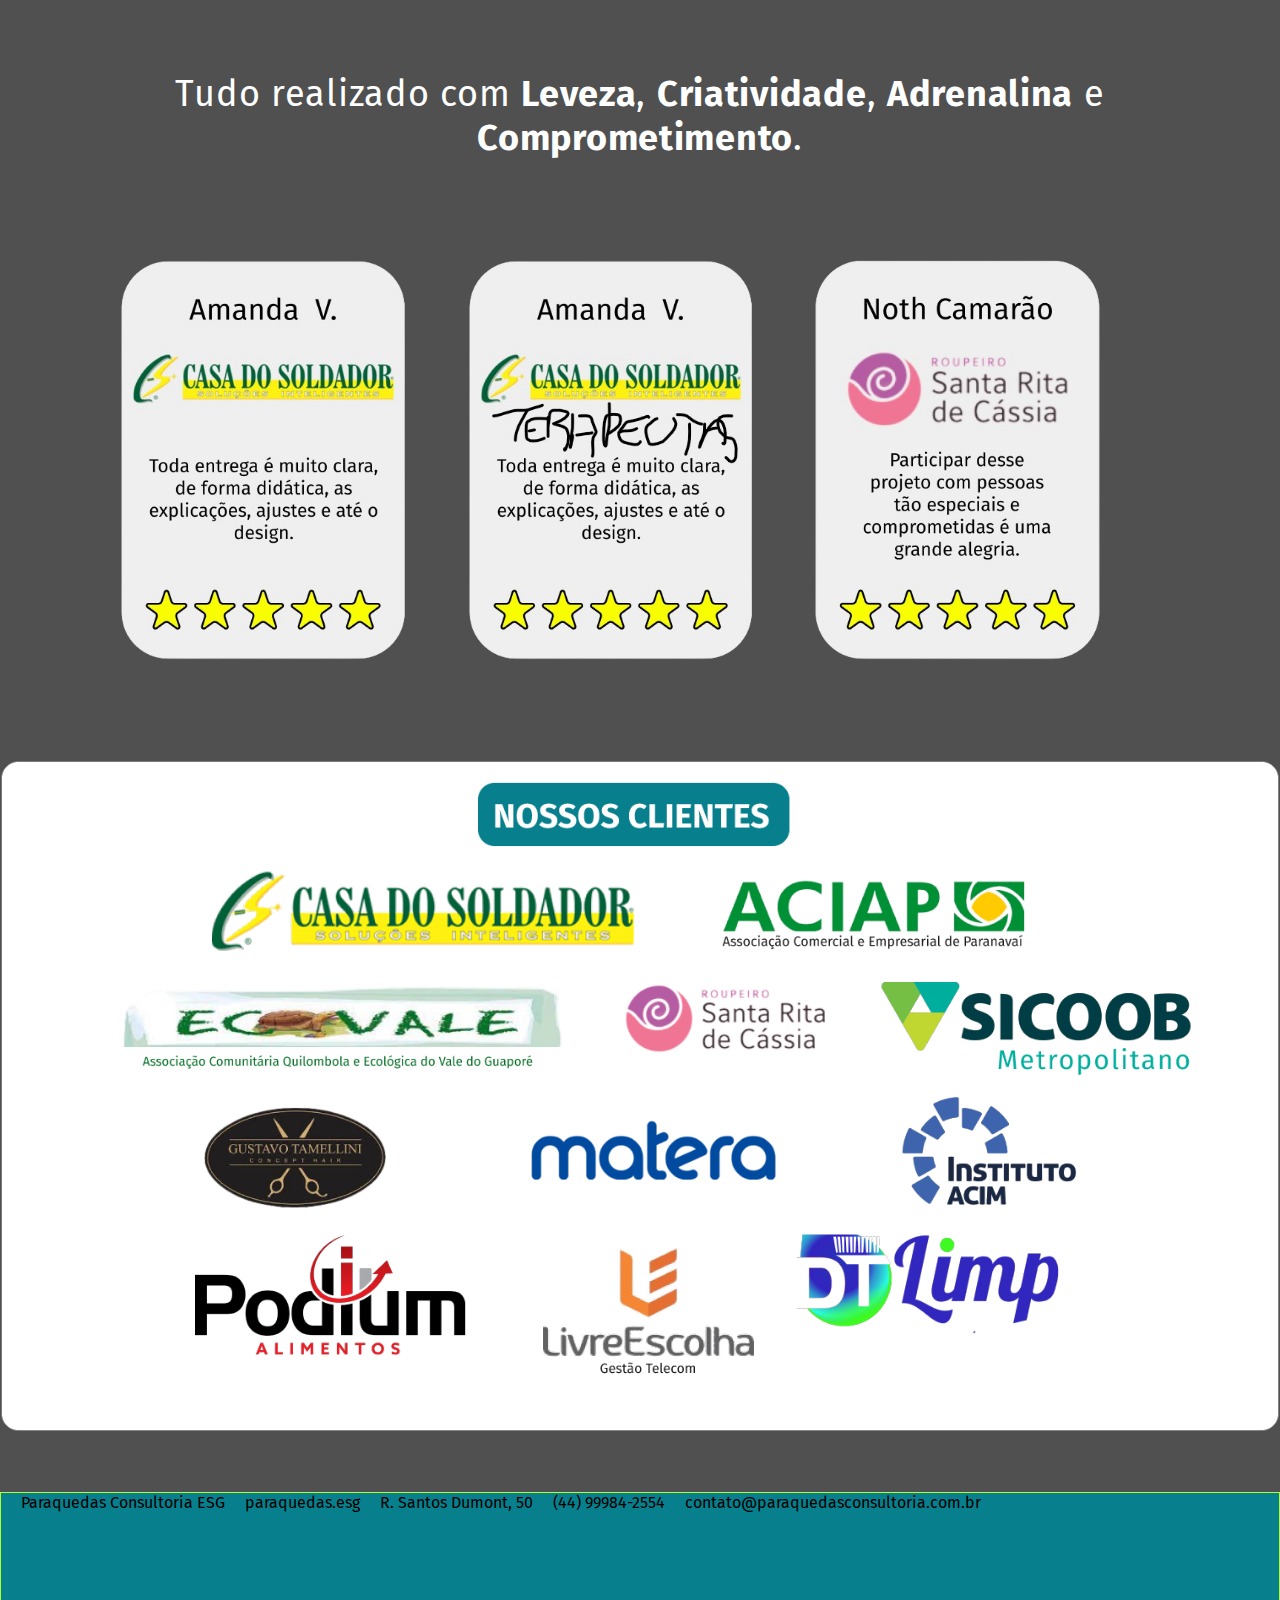
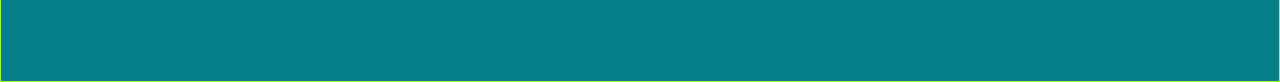
==== commit b6a8b087: "Update index.html" ====
--- a/index.html
+++ b/index.html
@@ -9,7 +9,7 @@
       type="images/x-icon"
       href="/img/teste-removebg-preview.png"
     />
-    <link rel="stylesheet" type="text/css" href=".script/css/style.css" />
+    <link rel="stylesheet" type="text/css" href="script/css/style.css" />
     <link
       href="https://fonts.googleapis.com/css?family=Fira Sans"
       rel="stylesheet"
@@ -23,11 +23,11 @@
         <tr>
           <td><a href="/index.html">Pagina Inicial</a></td>
           <td>
-            <a href="/script/html/VoeComAParaquedas.html"
+            <a href=".script/html/VoeComAParaquedas.html"
               >Voe com a Paraquedas</a
             >
           </td>
-          <td><a href="/script/html/ParaquedasESG.html">Paraquedas ESG</a></td>
+          <td><a href=".script/html/ParaquedasESG.html">Paraquedas ESG</a></td>
           <td><a href=""></a></td>
           <td><a href=""></a></td>
         </tr>
--- a/script/css/style.css
+++ b/script/css/style.css
@@ -0,0 +1,405 @@
+@import url("https://fonts.googleapis.com/css2?family=Fira+Sans:wght@300;400&display=swap");
+* {
+  margin: 0;
+  padding: 0;
+  font-family: Fira Sans;
+  box-sizing: border-box;
+}
+
+html {
+  background-color: #505050;
+}
+
+header {
+  border: 1px solid green;
+  background-color: #505050;
+  width: 100%;
+  height: 118px;
+  align-items: center;
+  justify-content: flex-end;
+  display: flex;
+  color: #fff;
+}
+
+.imgParaq2 {
+  width: 100%;
+  height: 634px;
+  overflow: hidden;
+}
+
+#textoParaq2 {
+  position: absolute;
+  font-size: 64px;
+  left: 164px;
+  top: 250px;
+}
+
+table {
+  border-collapse: separate;
+  border-spacing: 20px 0;
+  margin: 0 164px 0 0;
+  font-size: 16px;
+}
+
+.textoOqESG {
+  display: flex;
+  width: auto;
+  height: auto;
+  flex-direction: column;
+  justify-content: center;
+  flex-shrink: 0;
+  color: #fff;
+  text-align: center;
+  font-size: 36px;
+  font-style: normal;
+  font-weight: 400;
+  line-height: normal;
+  letter-spacing: 0.72px;
+  margin-top: 80px;
+  margin-bottom: auto;
+  margin-right: 163px;
+  margin-left: 163px;
+  display: inline-block; /* Faz com que a div se ajuste ao conteúdo interno */
+  padding: 10px; /* Adicione preenchimento para afastar a borda do texto */
+}
+
+.underlineOqESG {
+  background-color: #ffd71a;
+  width: 380px;
+  height: 3px;
+  display: flex;
+  margin: 0 auto;
+  border-radius: 90px;
+}
+
+.underlinePqContratar {
+  background-color: #ffd71a;
+  width: 500px;
+  height: 3px;
+  display: flex;
+  margin: 0 auto;
+  border-radius: 90px;
+}
+
+.textoConsultESG,
+.pqContratar {
+  display: flex;
+  width: auto;
+  height: auto;
+  flex-direction: column;
+  justify-content: center;
+  flex-shrink: 0;
+  color: #fff;
+  text-align: center;
+  font-size: 36px;
+  font-style: normal;
+  font-weight: 400;
+  line-height: normal;
+  letter-spacing: 0.72px;
+  margin-top: 80px;
+  margin-bottom: auto;
+  margin-right: 163px;
+  margin-left: 163px;
+}
+
+.espacador {
+  background: #1d1d1d;
+  width: 1268px;
+  height: 4px;
+  flex-shrink: 0;
+  margin: 80px auto; /* Adicione margem superior e inferior igual para centralizar */
+  border-radius: 90px;
+}
+
+.underlineConsultESG {
+  background-color: #ffd71a;
+  width: 272px;
+  height: 3px;
+  display: flex;
+  margin: 0 auto;
+}
+
+.impactos {
+  background: #087f8c;
+  width: auto;
+  height: 445px;
+  display: flex;
+  flex-direction: column;
+  align-items: center;
+  position: relative;
+  margin-top: 50px;
+}
+
+.titRec {
+  text-align: center;
+  font-size: 40px;
+}
+
+.recAmarelo {
+  background: #ffd71a;
+  width: 405px;
+  height: 99px;
+  border-radius: 20px;
+  display: flex;
+  margin: 0 auto;
+  margin-top: 28px;
+  justify-content: center;
+  align-items: center;
+}
+
+.numeros1,
+.numeros2,
+.numeros3 {
+  color: #ffd71a;
+  font-size: 96px;
+  margin-top: -240px;
+}
+
+.infoNumeros1,
+.infoNumeros3 {
+  color: #fff;
+  font-size: 48px;
+  font-weight: 700;
+}
+
+.infoNumeros2 {
+  color: #fff;
+  font-family: Fira Sans;
+  font-size: 32px;
+}
+
+.tamanhoFonte1 {
+  color: #fff;
+  font-weight: 700;
+  font-size: 37px; /**/
+  text-align: center;
+}
+/*color: #FFF;
+text-align: center;
+font-family: Fira Sans;
+font-size: 48px;
+font-style: normal;
+font-weight: 700;
+line-height: normal;*/
+
+.tamanhoFonte2 {
+  color: #fff;
+  font-weight: 400;
+  text-align: center;
+}
+/*color: #FFF;
+font-family: Fira Sans;
+font-size: 32px;
+font-style: normal;
+font-weight: 400;
+line-height: normal;*/
+
+/*por enquanto nao consesegui 
+deixar as duas linhas centra-
+lizadas e com o tamanho, mas 
+acho q vai alargar muito o espacador
+para fazer caber as informacoes e vai
+deixar o resto estranho, relatar depois 
+para o Henrique e Kellen*/
+
+.espacadorImpac1,
+.espacadorImpac2,
+.espacadorImpac3 {
+  width: 400px;
+  height: 11px;
+  background-color: #ffd71a;
+  border-radius: 20px;
+  text-align: center;
+  border-bottom: 100px;
+}
+
+.espacadores {
+  display: flex;
+  justify-content: center;
+  gap: 60px;
+  position: absolute;
+  bottom: 0;
+}
+.espacadores > * {
+  margin-bottom: 28px;
+}
+
+.carousel {
+  display: flex;
+  justify-content: center;
+  align-items: center;
+  margin: 100px;
+  height: 400px; /* Altura desejada (ajuste conforme necessário) */
+}
+
+.carousel img {
+  max-width: 100%;
+  max-height: 100%;
+  margin-right: 60px;
+}
+
+.nossosClientes {
+  display: flex;
+  justify-content: center;
+  align-items: center;
+  height: 90%; /* Altura desejada (ajuste conforme necessário) */
+}
+
+.nossosClientes img {
+  max-width: 100%;
+  max-height: 100%;
+}
+
+/*style -> Voe com a Paraquedas*/
+
+.imgKellenODS {
+  border: 1px solid green;
+
+  position: relative;
+  width: 100%;
+  height: auto;
+  overflow: hidden;
+}
+
+.imgKellenODS img {
+  width: 100%;
+  height: auto;
+  display: block;
+}
+
+.imgKellenODS .gradient-overlay {
+  position: absolute;
+  top: 0;
+  left: 0;
+  width: 100%;
+  height: 100%;
+  background: linear-gradient(
+    90deg,
+    rgba(0, 0, 0, 0.82) 23.49%,
+    rgba(40, 40, 40, 0) 99.92%
+  );
+  pointer-events: none; /* para permitir cliques e interações através da sobreposição */
+}
+
+#FraseKellenODS {
+  border: 1px solid green;
+  position: absolute;
+  top: 22%;
+  left: 10%;
+  width: 587px;
+  height: auto;
+  color: white;
+  text-align: left;
+  font-size: 40px;
+  /*ARRUMAR DEPOIS A GAMBIARRA DO CARACTER INVISIVEL "ㅤㅤㅤㅤㅤㅤㅤ-Kellen Oliveira" */
+}
+
+.servicos {
+  font-size: 64px;
+  color: #fff;
+  text-align: center;
+  display: flex;
+  width: 247px;
+  height: 129px;
+  flex-direction: column;
+  justify-content: center;
+  flex-shrink: 0;
+  margin: 0 auto;
+}
+
+.textosServicosVerde {
+  margin-left: 196px;
+  margin-right: 96px;
+  text-align: right;
+  padding: 18px;
+  width: 1094px;
+  height: 195px;
+}
+
+.textosServicosAmarela {
+  margin-left: 96px;
+  margin-right: 196px;
+  text-align: left;
+  padding: 18px;
+  width: 1094px;
+  height: 195px;
+}
+
+.fonteTipoServico {
+  color: #fff;
+  font-size: 48px;
+}
+
+.fonteDescServico {
+  color: #fff;
+  font-size: 32px;
+  font-weight: 300;
+  margin-top: 17px;
+}
+
+.retaVerde {
+  border: 1px solid greenyellow;
+
+  position: relative;
+  width: auto;
+  height: 195px;
+  background: linear-gradient(270deg, #087f8c 0%, rgba(8, 127, 140, 0) 100%);
+  margin-bottom: 64px;
+  margin-right: 217px;
+  border-radius: 0px 100px 100px 0px;
+}
+
+.retaAmarela {
+  border: 1px solid greenyellow;
+
+  width: auto;
+  height: 195px;
+  background: linear-gradient(270deg, rgba(255, 215, 26, 0) 0%, #ffd71a 100%);
+  margin-left: 217px;
+  margin-bottom: 64px;
+  border-radius: 100px 0px 0px 100px;
+  position: relative;
+}
+
+.topicosTreinameno {
+  color: #fff;
+  font-size: 36px;
+  width: 974px;
+  height: auto;
+  margin-left: 316px;
+}
+
+.liTreinamento {
+  margin-top: 40px;
+  font-weight: 400;
+}
+
+.imgRetaVerde {
+  border: 1px solid greenyellow;
+  position: absolute;
+  right: -50px;
+  height: 100%;
+  align-items: center;
+  display: flex;
+}
+
+.imgRetaAmarela {
+  border: 1px solid greenyellow;
+  position: absolute;
+  left: -60px;
+  height: 100%;
+  align-items: center;
+  display: flex;
+}
+
+/*style -> footer*/
+
+#footer {
+  border: 1px solid greenyellow;
+  background-color: #087f8c;
+  bottom: 0;
+  width: 100%;
+  height: 190px;
+  text-align: center;
+  margin-top: 60px;
+}
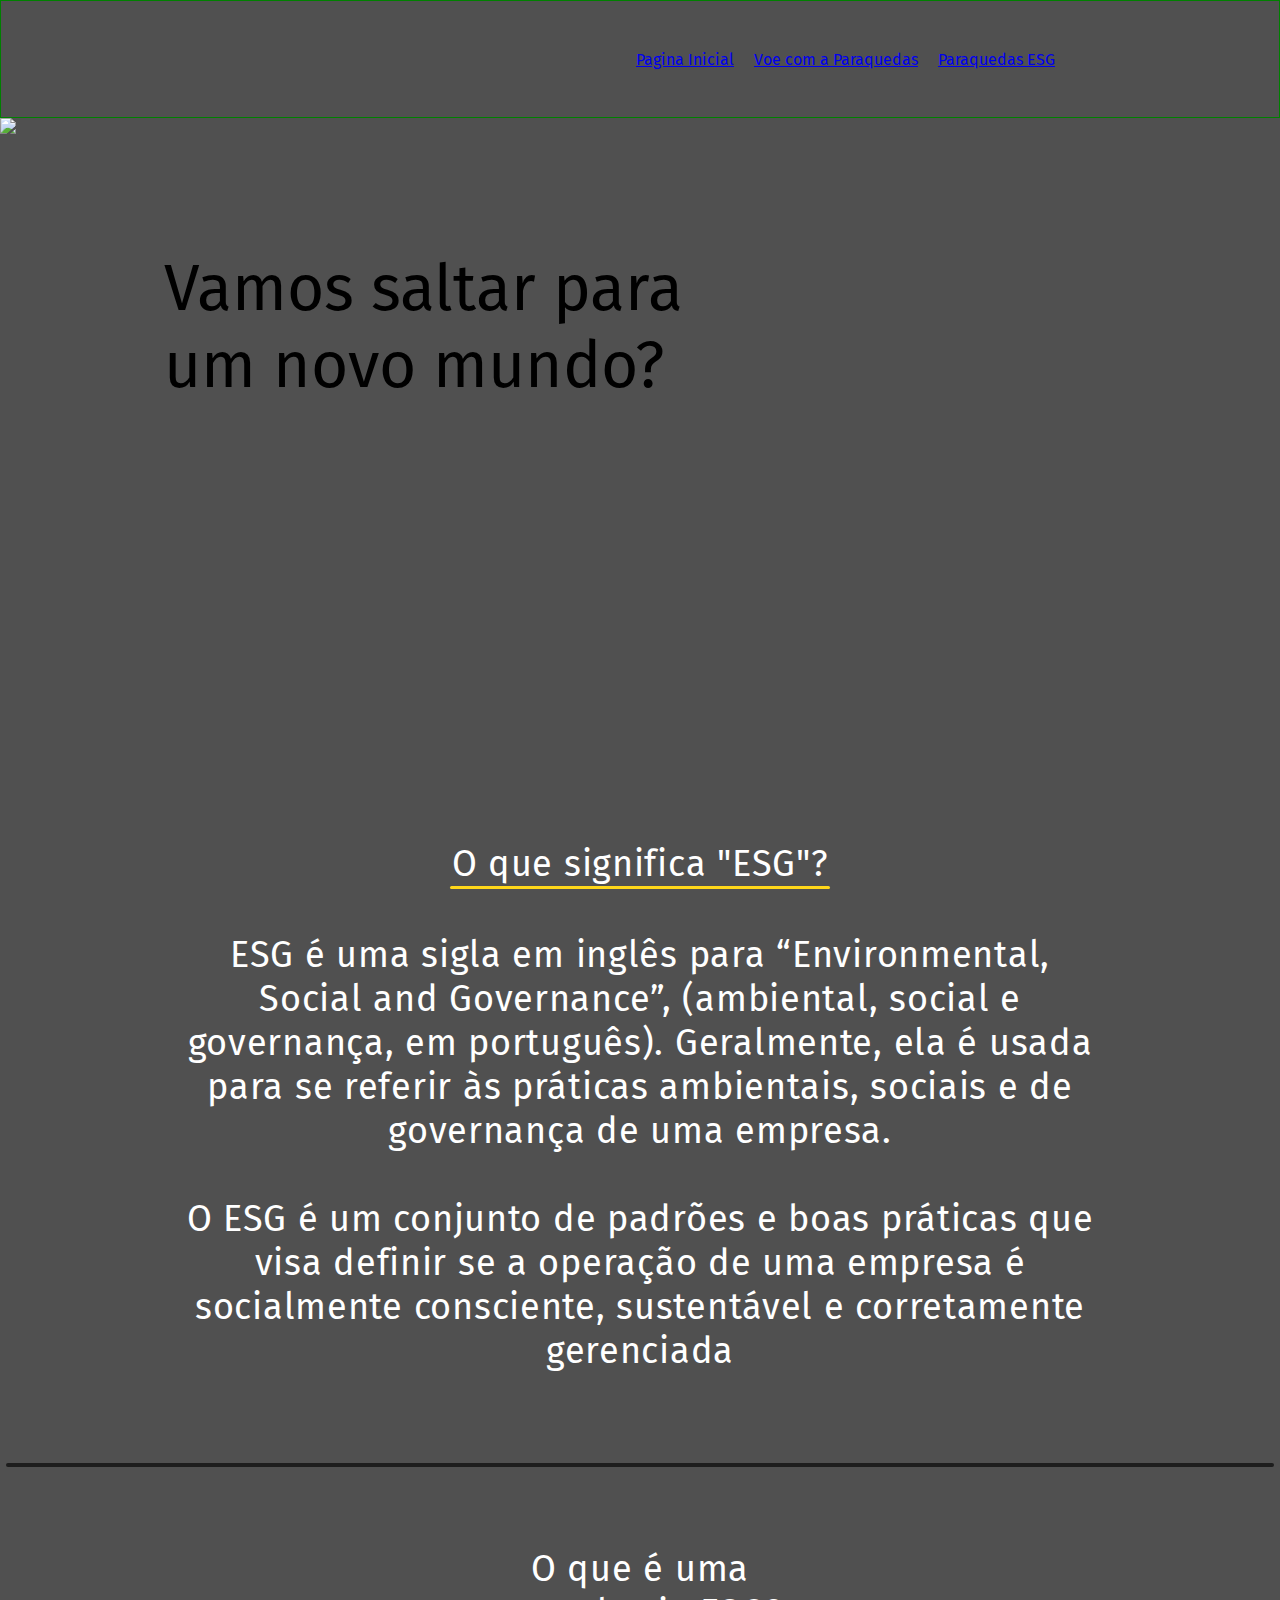
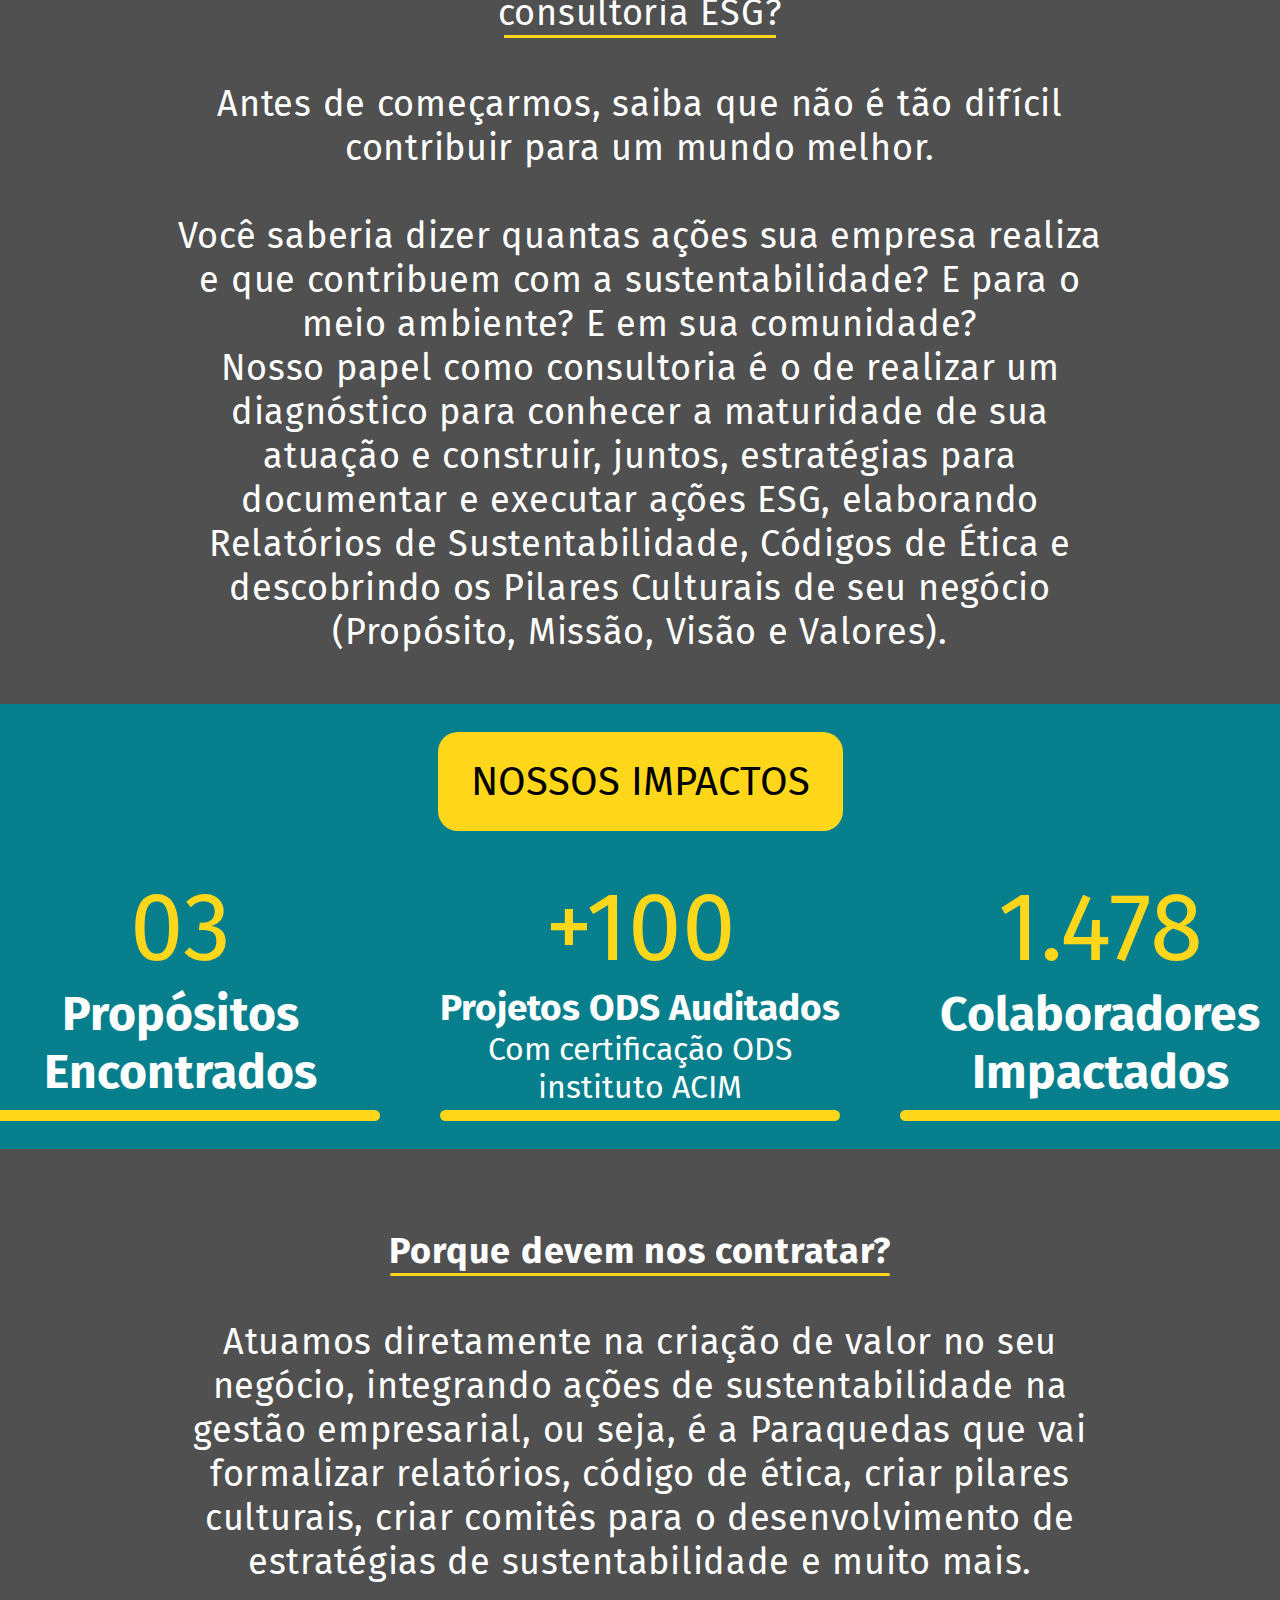
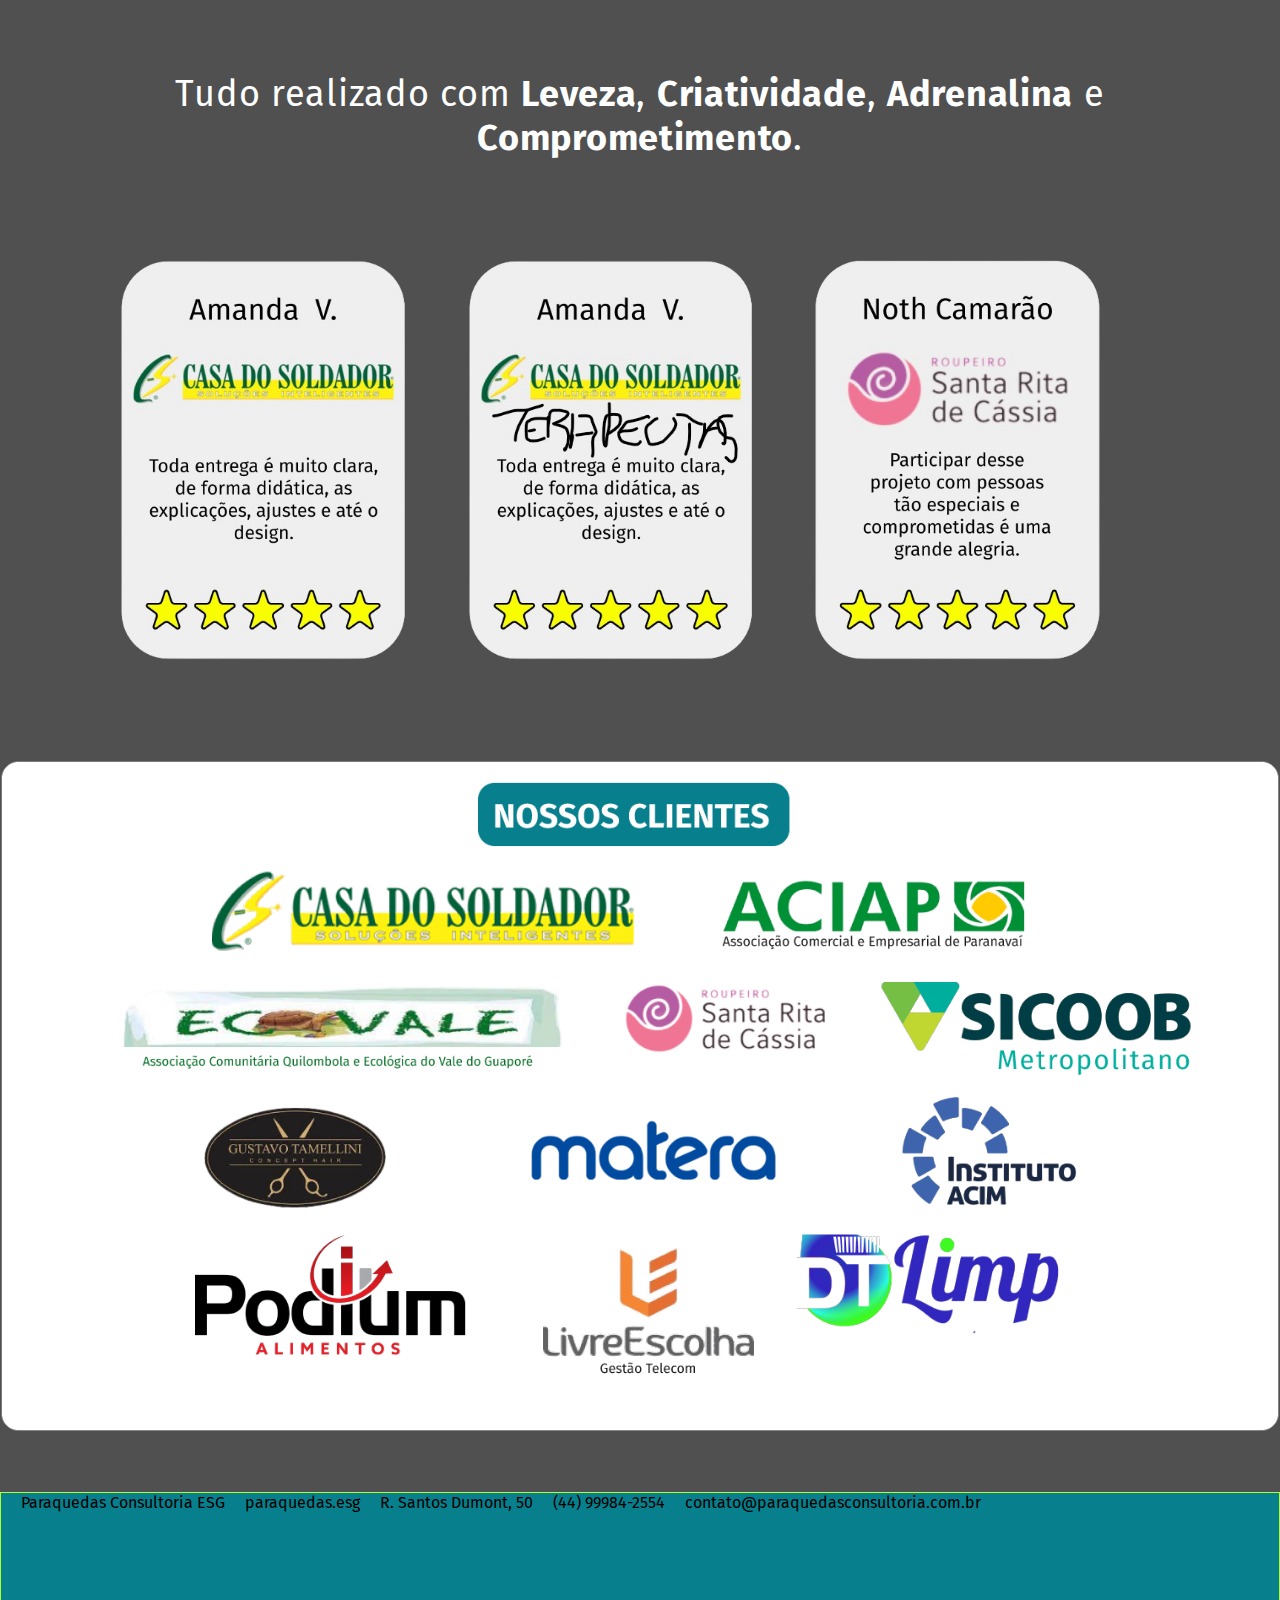
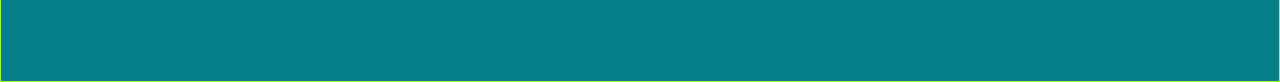
==== commit a33ea470: "Update index.html" ====
--- a/index.html
+++ b/index.html
@@ -7,7 +7,7 @@
     <link
       rel="icon"
       type="images/x-icon"
-      href="/img/teste-removebg-preview.png"
+      href="img/teste-removebg-preview.png"
     />
     <link rel="stylesheet" type="text/css" href="script/css/style.css" />
     <link
@@ -35,7 +35,7 @@
     </header>
 
     <div class="imgParaq2">
-      <img src="/img/imgParaq2.jpg" />
+      <img src=img/imgParaq2.jpg" />
       <label id="textoParaq2"
         >Vamos saltar para <br />
         um novo mundo?</label
@@ -118,13 +118,13 @@
     </div>
 
     <div class="carousel">
-      <img src="/img/avaliacaoCasaSold.png" alt="img" />
-      <img src="/img/avaliacaoTerapeutas.png" alt="img" />
-      <img src="/img/avaliacaoRoup.png" alt="img" />
+      <img src="img/avaliacaoCasaSold.png" alt="img" />
+      <img src="img/avaliacaoTerapeutas.png" alt="img" />
+      <img src="img/avaliacaoRoup.png" alt="img" />
     </div>
 
     <div class="nossosClientes">
-      <img src="/img/clientes.png" />
+      <img src="img/clientes.png" />
     </div>
 
     <footer id="footer">
